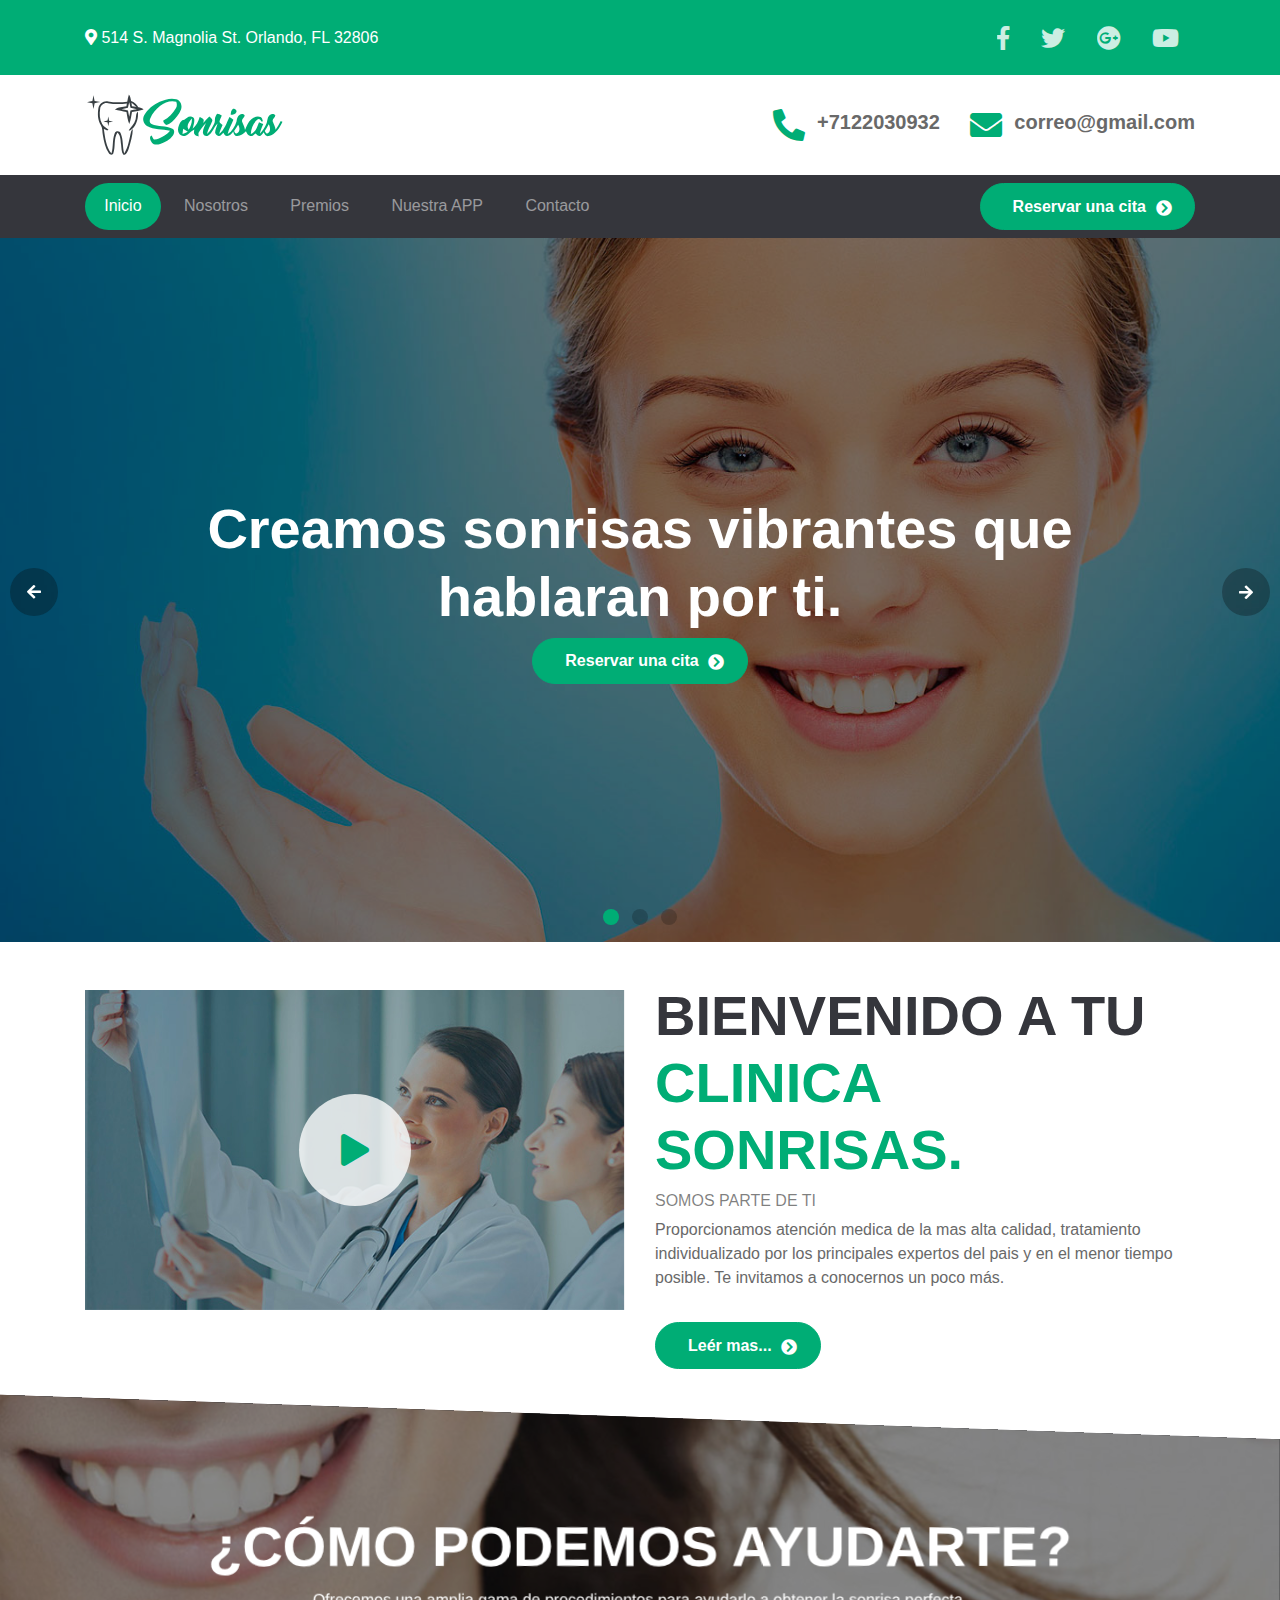
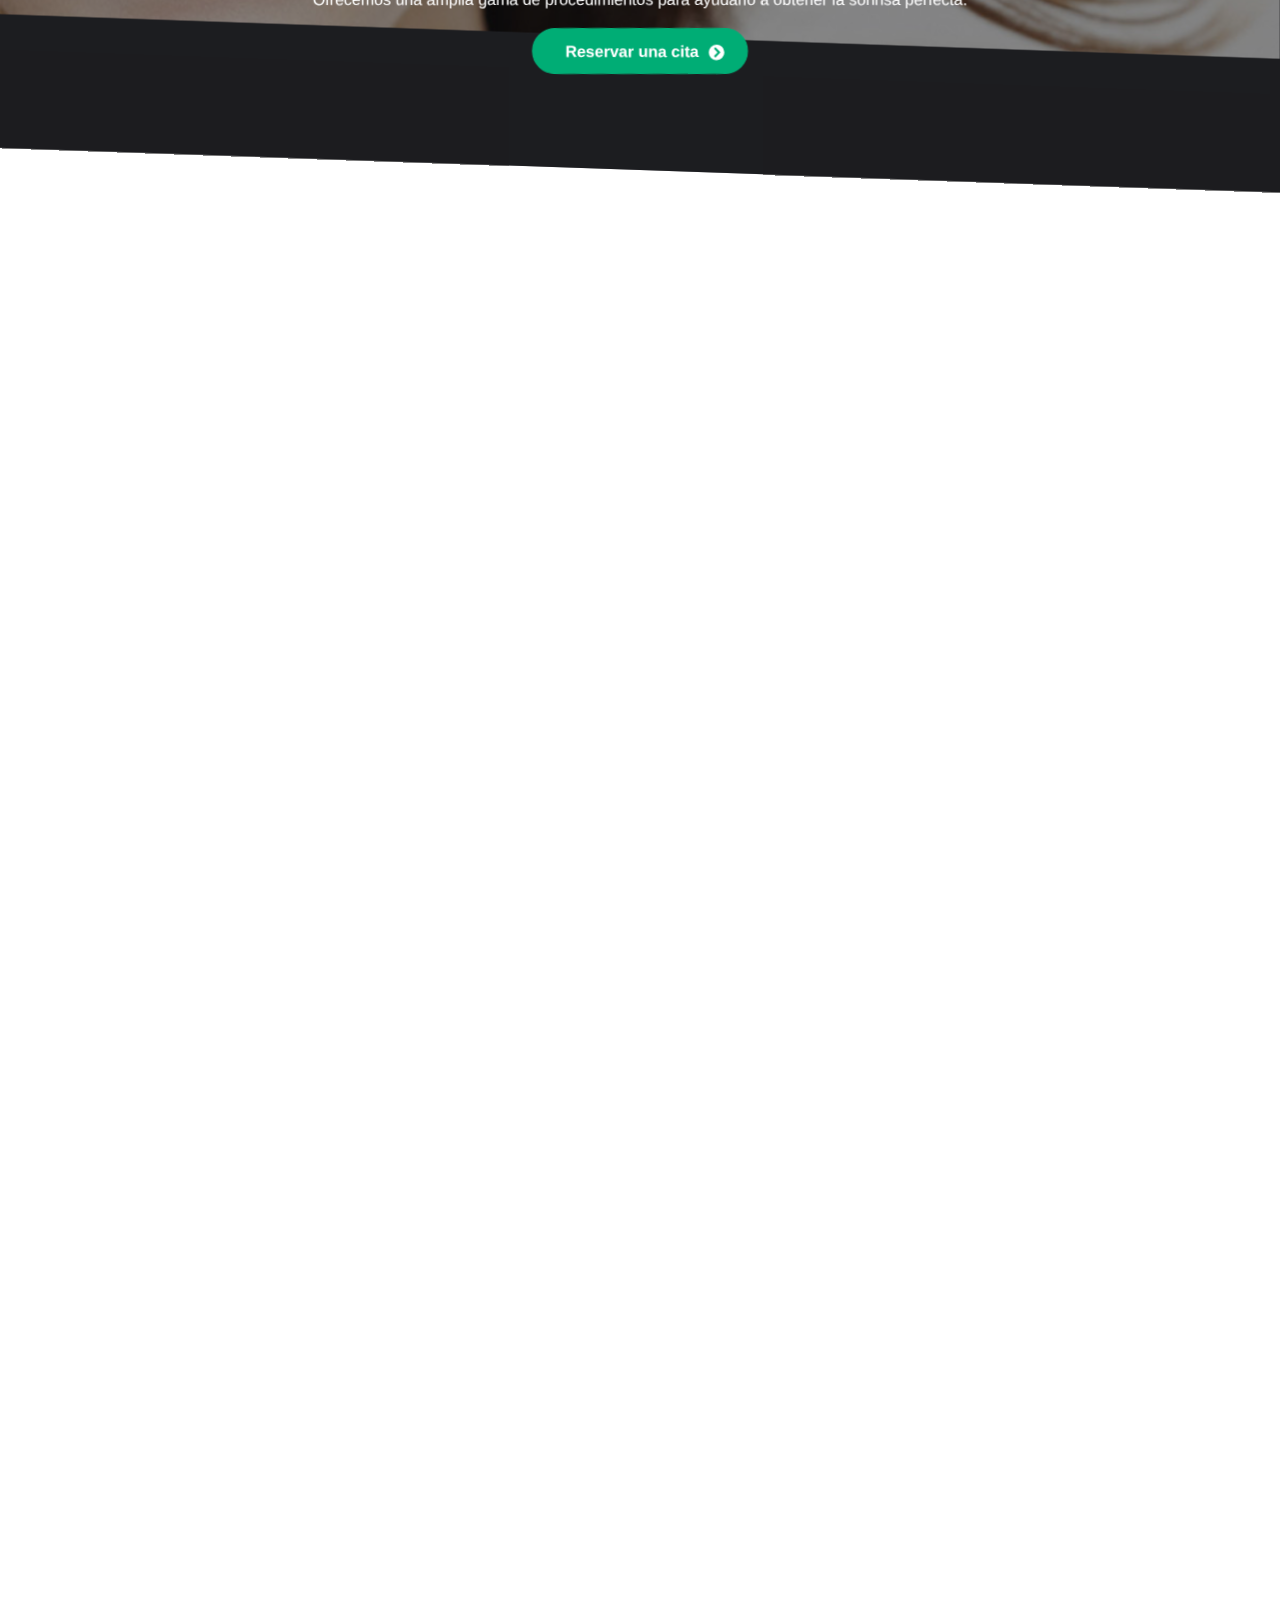
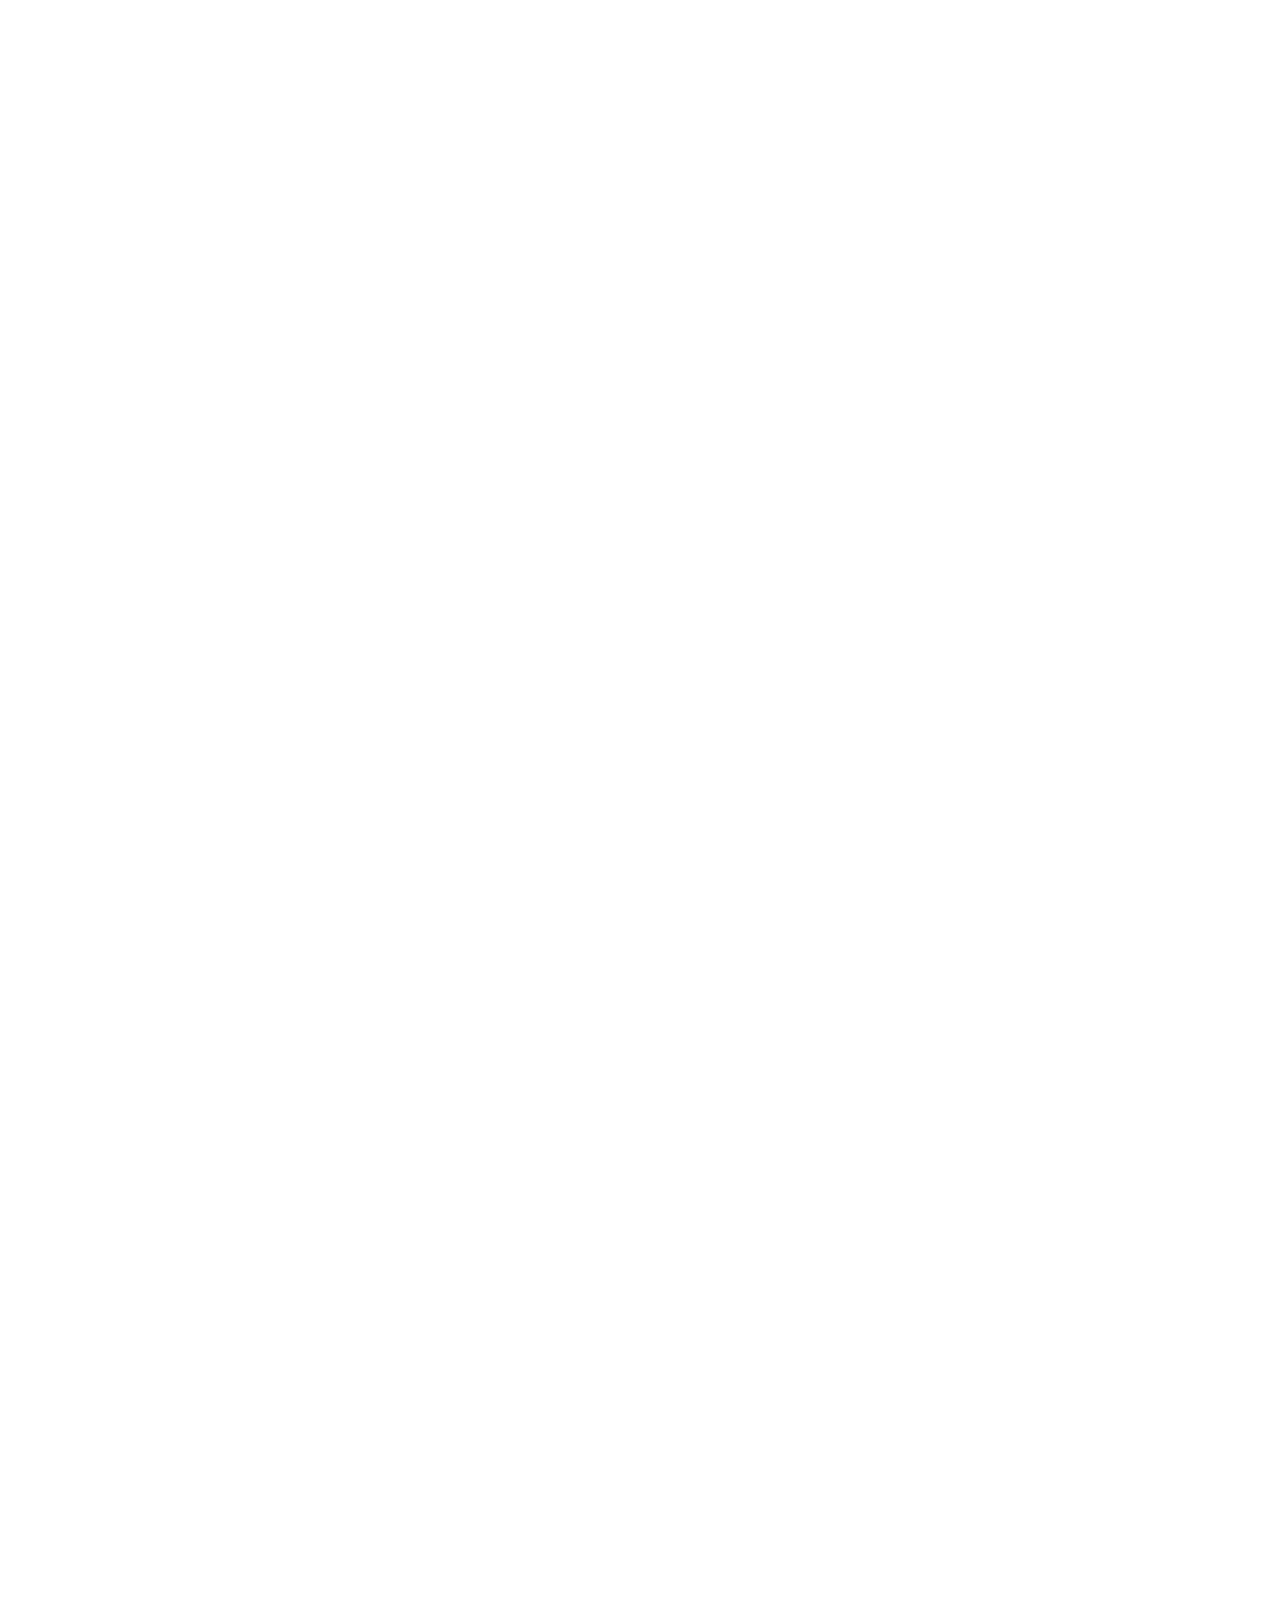
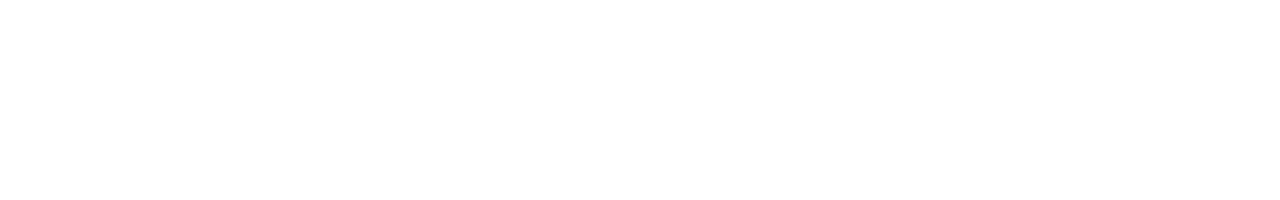
==== index.html @ a9a08786 "Creacion de la seccion Te ayudamos - Uso de jarallax" ====
<!doctype html>
<html lang="es">
  <head>
    <title>SONRISAS | Cuidamos tus dientes</title>
    <meta charset="utf-8">
    <meta name="viewport" content="width=device-width, initial-scale=1, shrink-to-fit=no">
    <link rel="shortcut icon" type="image/png" href="images/favicon.png">
    
    <!-- Cargar Bootstrap -->
    <link rel="stylesheet" href="css/bootstrap.min.css">
    <!-- Cargar font awesome -->
    <link rel="stylesheet" href="css/all.css">

    <!-- Carga del CSS de Swiper -->
    <link rel="stylesheet" href="css/swiper.min.css">
    <!-- Carga del CSS de Venobox -->
    <link rel="stylesheet" href="css/venobox.css">
    <!-- Carga del CSS de jarallax -->
    <link rel="stylesheet" href="css/jarallax.css">
    
    <!-- Carga de css personalizado -->
    <link rel="stylesheet" href="css/estilos.css">


  </head>
  <body>
    <!-- Seccion barra redes sociales -->
    <section id="barra-contacto" class="bg-primary text-white py-3 text-center">
      <div class="container">
        <div class="row justify-content-sm-between align-items-sm-center">
          <div class="col-12 col-sm-auto">
              <i class="fas fa-map-marker-alt"></i>
            <span>514 S. Magnolia St. Orlando, FL 32806</span>
          </div>
          <div class="col-12 col-sm-auto">
            <ul class="redes-sociales list-unstyled d-inline-flex mb-0">
              <li><a href="#"><i class="fab fa-facebook-f"></i></a></li>
              <li><a href="#"><i class="fab fa-twitter"></i></a></li>
              <li><a href="#"><i class="fab fa-google-plus"></i></a></li>
              <li><a href="#"><i class="fab fa-youtube"></i></a></li>
            </ul>
          </div>
        </div>
      </div>
    </section>
   
    <!-- Seccion detalles encabezado -->
    <section id="detalles-encabezado" class="d-none d-md-block py-3">
      <div class="container">
        <div class="row justify-content-md-between align-items-md-center">
          <div class="col-auto">
            <a href="#" class="logo">
              <img src="images/logo.svg" alt="Logo del sitio" width="200">
            </a>
          </div>
          <div class="col-auto ml-md-auto">
              <!-- Clase para girar el icono fa-flip-horizontal -->
              <!-- alinear de manera verticar con el contenido que tiene al rededor align-middle -->
              <i class="fas fa-phone fa-flip-horizontal fa-2x align-middle text-primary"></i>
              <span class="font-weight-bold h5 ml-2">+7122030932</span>
          </div>
          <div class="col-auto">
              <!-- alinear de manera verticar con el contenido que tiene al rededor align-middle -->
              <i class="fas fa-envelope fa-2x align-middle text-primary"></i>
              <span class="font-weight-bold h5 ml-2">correo@gmail.com</span>
          </div>
        </div>
      </div>
    </section>

    <!-- Seccion menu de navegacion -->
    <nav id="menu-navegacion" class="navbar navbar-dark bg-secondary navbar-expand-md">
      <div class="container">
        <button type="button" class="navbar-toggler" data-toggle="collapse" data-target="#menu-principal" aria-expanded="false" aria-label="Menú principal">
          <!-- <i class="fas fa-bars"></i> -->
          <span class="boton-menu"></span>
        </button>
        <a href="#" class="btn btn-primary order-md-1">Reservar una cita</a>
        <div class="collapse navbar-collapse" id="menu-principal">
          <ul class="navbar-nav mt-3 mt-md-0">
            <li class="nav-item mb-1 mb-md-0 mr-md-1"><a href="#" class="nav-link active">Inicio</a></li>
            <li class="nav-item mb-1 mb-md-0 mr-md-1"><a href="#" class="nav-link">Nosotros</a></li>
            <li class="nav-item mb-1 mb-md-0 mr-md-1"><a href="#" class="nav-link">Premios</a></li>
            <li class="nav-item mb-1 mb-md-0 mr-md-1"><a href="#" class="nav-link">Nuestra APP</a></li>
            <li class="nav-item mb-1 mb-md-0 mr-md-0"><a href="#" class="nav-link">Contacto</a></li>
          </ul>
        </div>
      </div>
    </nav>

    <!-- Seecion para la animacion del swiper -->
    <section id="animacion" class="swiper-container">
        <div class="swiper-wrapper">
          <div class="swiper-slide d-flex justify-content-center align-items-center" style="background-image:url('images/fondo-slide-1.jpg')">
            <div class="container">
              <div class="row justify-content-center">
                <div class="col-9 col-sm-11">
                  <h2 class="display-4 font-weight-bold">Creamos sonrisas vibrantes que hablaran por ti.</h2>
                  <a href="#" class="btn btn-primary">Reservar una cita</a>
                </div>
              </div>
            </div>
          </div>
          <div class="swiper-slide d-flex justify-content-center align-items-center" style="background-image:url('images/fondo-slide-2.jpg')">
            <div class="container">
              <div class="row justify-content-center">
                <div class="col-9 col-sm-11">
                  <h2 class="display-4 font-weight-bold">Reservar una cita ahora es muy facil</h2>
                  <a href="#" class="btn btn-primary">Reservar una cita</a>
                </div>
              </div>
            </div>
          </div>
          <div class="swiper-slide d-flex justify-content-center align-items-center" style="background-image:url('images/fondo-slide-3.jpg')">
            <div class="container">
              <div class="row justify-content-center">
                <div class="col-9 col-sm-11">
                  <h2 class="display-4 font-weight-bold">Disponible las 24hrs y los 7 dias de la semana.</h2>
                  <a href="#" class="btn btn-primary">Reservar una cita</a>
                </div>
              </div>
            </div>
          </div>

        </div>
        <!-- Botones de navegacion -->
      <div class="swiper-button-prev"></div>
      <div class="swiper-button-next"></div>

      <!-- Botones de paginación -->
      <div class="swiper-pagination"></div>
    </section>


    <!-- Seccion Bienvenidos -->
    <Section id="bienvenidos" class="py-5">
      <div class="container">
        <div class="row">
          <div class="col-12 col-lg-6 text-center">
            <div class="contenedor-video d-inline-block position-relative text-truncate">
              <img src="images/fondo-video.jpg" alt="Imagen del video promocional del sitio" class="img-fluid">
              <a href="http://www.youtu.be/2s2mctaf26s" title="Bienvenido a tu clinica sonrisas." class="venobox-video" data-vbtype="video"><i class="fas fa-play"></i></a>
            </div>
          </div> 
          <div class="col-12 col-lg-6 pt-4 pt-lg-0 text-center text-lg-left">
            <h2 class="display-4 font-weight-bold text-secondary mt-lg-n2">
              BIENVENIDO A TU <span class="text-primary">CLINICA SONRISAS.</span>
            </h2>
            <h6 class="text-black-50">SOMOS PARTE DE TI</h6>
            <p>Proporcionamos atención medica de la mas alta calidad, tratamiento individualizado por los principales expertos del pais y en el menor tiempo posible. Te invitamos a conocernos un poco más.</p>
            <a href="#" class="btn btn-primary mt-3">Leér mas...</a>
          </div>
        </div>
      </div>
    </Section>


    <!-- Seccion Te Ayudamos -->
    <section id="te-ayudamos" class="bg-secondary text-white text-center py-5 jarallax" data-jarallax data-speed="0.8">
      <picture class="jarallax-img">
        <source media="(min-width: 1200px)" srcset="images/fondo-te-ayudamos-xl.jpg">
        <source media="(min-width: 768px)" srcset="images/fondo-te-ayudamos-md.jpg">
        <img srcset="images/fondo-te-ayudamos.jpg" alt="Fondo como podemos ayudarte" class="w-100">
      </picture>
      <div class="container">
        <div class="row py-5">
          <div class="col-12">
            <h2 class="display-4 font-weight-bold" >¿CÓMO PODEMOS AYUDARTE?</h2>
            <p>Ofrecemos una amplia gama de procedimientos para ayudarlo a obtener la sonrisa perfecta.</p>
            <a href="" class="btn btn-primary">Reservar una cita</a>
          </div>
        </div>
      </div>
    </section>


    <!-- Carga de jquery -->
    <script src="js/jquery-3.3.1.min.js"></script>
    <!-- Carga de popper -->
    <script src="js/popper.min.js"></script>
    <!-- Carga de bootstrap js -->
    <script src="js/bootstrap.min.js"></script>
    <!-- Carga de Swiper -->
    <script src="js/swiper.min.js"></script>
    <!-- Carga de Venobox -->
    <script src="js/venobox.min.js"></script>
    <!-- Carga de Jarallax -->
    <script src="js/jarallax.min.js"></script>
    <!-- Archivo para configurar e iniciar las funciones de los scripts -->
    <script src="js/mis-scripts.js"></script>
  </body>
</html>
---- css/venobox.css ----
/* ------ venobox.css --------*/
.vbox-overlay *, .vbox-overlay *:before, .vbox-overlay *:after{
    -webkit-backface-visibility: hidden;
    -webkit-box-sizing:border-box;
    -moz-box-sizing:border-box;
    box-sizing:border-box;
}
.vbox-overlay * { 
    -webkit-backface-visibility: visible;
    backface-visibility: visible;
}
.vbox-overlay{
    display: -webkit-flex;
    display: flex;
    -webkit-flex-direction: column;
    flex-direction: column;
    -webkit-justify-content: center;
    justify-content: center;
    -webkit-align-items: center;
    align-items: center;
    position: fixed;
    left: 0;
    top: 0;
    bottom: 0;
    right: 0;
    z-index: 1040;
    -webkit-transform:translateZ(1000px);
    transform: translateZ(1000px);
    transform-style: preserve-3d;
}

/* ----- navigation ----- */
.vbox-title{
    width: 100%;
    height: 40px;
    float: left;
    text-align: center;
    line-height: 28px;
    font-size: 12px;
    padding: 6px 40px;
    overflow: hidden;
    position: fixed;
    display: none;
    left: 0;
    z-index: 1050;
}
.vbox-close{
    cursor: pointer;
    position: fixed;
    top: -1px;
    right: 0;
    width: 50px;
    height: 40px;
    padding: 6px;
    display: block;
    background-position:10px center;
    overflow: hidden;
    font-size: 24px;
    line-height: 1;
    text-align: center;
    z-index: 1050;
}
.vbox-num{
    cursor: pointer;
    position: fixed;
    left: 0;
    height: 40px;
    display: block;
    overflow: hidden;
    line-height: 28px;
    font-size: 12px;
    padding: 6px 10px;
    display: none;
    z-index: 1050;
}
/* ----- navigation ARROWS ----- */
.vbox-next, .vbox-prev{
    position: fixed;
    top: 50%;
    margin-top: -15px;
    overflow: hidden;
    cursor: pointer;
    display: block;
    width: 45px;
    height: 45px;
    z-index: 1050;
}
.vbox-next span, .vbox-prev span{
    position: relative;
    width: 20px;
    height: 20px;
    border: 2px solid transparent;
    border-top-color: #B6B6B6;
    border-right-color: #B6B6B6;
    text-indent: -100px;
    position: absolute;
    top: 8px;
    display: block;
}
.vbox-prev{
    left: 15px;
}
.vbox-next{
    right: 15px;
}
.vbox-prev span{
    left: 10px;
    -ms-transform: rotate(-135deg);
    -webkit-transform: rotate(-135deg);
    transform: rotate(-135deg);
}
.vbox-next span{
    -ms-transform: rotate(45deg);
    -webkit-transform: rotate(45deg);
    transform: rotate(45deg);
    right: 10px;
}
/* ------- inline window ------ */
.vbox-inline{
    width: 420px;
    height: 315px;
    height: 70vh;
    padding: 10px;
    background: #fff;
    margin: 0 auto;
    overflow: auto;
    text-align: left;
}
/* ------- Video & iFrames window ------ */
.venoframe{
    max-width: 100%;
    width: 100%;
    border: none;
    width: 100%;
    height: 260px;
    height: 70vh;
}
.venoframe.vbvid{
    height: 260px;
}
@media (min-width: 768px) {
    .venoframe, .vbox-inline{
        width: 90%;
        height: 360px;
        height: 70vh;
    }
    .venoframe.vbvid{
        width: 640px;
        height: 360px;
    }
}
@media (min-width: 992px) {
    .venoframe, .vbox-inline{
        max-width: 1200px;
        width: 80%;
        height: 540px;
        height: 70vh;
    }
    .venoframe.vbvid{
        width: 960px;
        height: 540px;
    }
}
/* 
Please do NOT edit this part! 
or at least read this note: http://i.imgur.com/7C0ws9e.gif
*/
.vbox-open{
    overflow: hidden;
}
.vbox-container{
    position: absolute;
    left: 0;
    right: 0;
    top: 0;
    bottom: 0;
    overflow-x: hidden;
    overflow-y: scroll;
    overflow-scrolling: touch;
    -webkit-overflow-scrolling: touch;
    z-index: 20;
    max-height: 100%;

}

.vbox-content{
    text-align: center;
    float: left;
    width: 100%;
    position: relative;
    overflow: hidden;
    padding: 20px 10px;
}
.vbox-container img{
    max-width: 100%;
    height: auto;
}
.figlio{
    box-shadow: 0 0 12px rgba(0,0,0,0.19), 0 6px 6px rgba(0,0,0,0.23);
    max-width: 100%;
    text-align: initial;
}
img.figlio{
    -webkit-user-select: none;
-khtml-user-select: none;
-moz-user-select: none;
-o-user-select: none;
user-select: none;
}
.vbox-content.swipe-left{
    margin-left: -200px !important;
}
.vbox-content.swipe-right{
    margin-left: 200px !important;
}
.animated{
    webkit-transition: margin 300ms ease-out;
    transition: margin 300ms ease-out;
}
.animate-in{
    opacity: 1;
}
.animate-out{
    opacity: 0;
}
/* ---------- preloader ----------
 * SPINKIT 
 * http://tobiasahlin.com/spinkit/
-------------------------------- */
.sk-double-bounce,.sk-rotating-plane{width:40px;height:40px;margin:40px auto}.sk-rotating-plane{background-color:#333;-webkit-animation:sk-rotatePlane 1.2s infinite ease-in-out;animation:sk-rotatePlane 1.2s infinite ease-in-out}@-webkit-keyframes sk-rotatePlane{0%{-webkit-transform:perspective(120px) rotateX(0) rotateY(0);transform:perspective(120px) rotateX(0) rotateY(0)}50%{-webkit-transform:perspective(120px) rotateX(-180.1deg) rotateY(0);transform:perspective(120px) rotateX(-180.1deg) rotateY(0)}100%{-webkit-transform:perspective(120px) rotateX(-180deg) rotateY(-179.9deg);transform:perspective(120px) rotateX(-180deg) rotateY(-179.9deg)}}@keyframes sk-rotatePlane{0%{-webkit-transform:perspective(120px) rotateX(0) rotateY(0);transform:perspective(120px) rotateX(0) rotateY(0)}50%{-webkit-transform:perspective(120px) rotateX(-180.1deg) rotateY(0);transform:perspective(120px) rotateX(-180.1deg) rotateY(0)}100%{-webkit-transform:perspective(120px) rotateX(-180deg) rotateY(-179.9deg);transform:perspective(120px) rotateX(-180deg) rotateY(-179.9deg)}}.sk-double-bounce{position:relative}.sk-double-bounce .sk-child{width:100%;height:100%;border-radius:50%;background-color:#333;opacity:.6;position:absolute;top:0;left:0;-webkit-animation:sk-doubleBounce 2s infinite ease-in-out;animation:sk-doubleBounce 2s infinite ease-in-out}.sk-chasing-dots .sk-child,.sk-spinner-pulse,.sk-three-bounce .sk-child{background-color:#333;border-radius:100%}.sk-double-bounce .sk-double-bounce2{-webkit-animation-delay:-1s;animation-delay:-1s}@-webkit-keyframes sk-doubleBounce{0%,100%{-webkit-transform:scale(0);transform:scale(0)}50%{-webkit-transform:scale(1);transform:scale(1)}}@keyframes sk-doubleBounce{0%,100%{-webkit-transform:scale(0);transform:scale(0)}50%{-webkit-transform:scale(1);transform:scale(1)}}.sk-wave{margin:40px auto;width:50px;height:40px;text-align:center;font-size:10px}.sk-wave .sk-rect{background-color:#333;height:100%;width:6px;display:inline-block;-webkit-animation:sk-waveStretchDelay 1.2s infinite ease-in-out;animation:sk-waveStretchDelay 1.2s infinite ease-in-out}.sk-wave .sk-rect1{-webkit-animation-delay:-1.2s;animation-delay:-1.2s}.sk-wave .sk-rect2{-webkit-animation-delay:-1.1s;animation-delay:-1.1s}.sk-wave .sk-rect3{-webkit-animation-delay:-1s;animation-delay:-1s}.sk-wave .sk-rect4{-webkit-animation-delay:-.9s;animation-delay:-.9s}.sk-wave .sk-rect5{-webkit-animation-delay:-.8s;animation-delay:-.8s}@-webkit-keyframes sk-waveStretchDelay{0%,100%,40%{-webkit-transform:scaleY(.4);transform:scaleY(.4)}20%{-webkit-transform:scaleY(1);transform:scaleY(1)}}@keyframes sk-waveStretchDelay{0%,100%,40%{-webkit-transform:scaleY(.4);transform:scaleY(.4)}20%{-webkit-transform:scaleY(1);transform:scaleY(1)}}.sk-wandering-cubes{margin:40px auto;width:40px;height:40px;position:relative}.sk-wandering-cubes .sk-cube{background-color:#333;width:10px;height:10px;position:absolute;top:0;left:0;-webkit-animation:sk-wanderingCube 1.8s ease-in-out -1.8s infinite both;animation:sk-wanderingCube 1.8s ease-in-out -1.8s infinite both}.sk-chasing-dots,.sk-spinner-pulse{width:40px;height:40px;margin:40px auto}.sk-wandering-cubes .sk-cube2{-webkit-animation-delay:-.9s;animation-delay:-.9s}@-webkit-keyframes sk-wanderingCube{0%{-webkit-transform:rotate(0);transform:rotate(0)}25%{-webkit-transform:translateX(30px) rotate(-90deg) scale(.5);transform:translateX(30px) rotate(-90deg) scale(.5)}50%{-webkit-transform:translateX(30px) translateY(30px) rotate(-179deg);transform:translateX(30px) translateY(30px) rotate(-179deg)}50.1%{-webkit-transform:translateX(30px) translateY(30px) rotate(-180deg);transform:translateX(30px) translateY(30px) rotate(-180deg)}75%{-webkit-transform:translateX(0) translateY(30px) rotate(-270deg) scale(.5);transform:translateX(0) translateY(30px) rotate(-270deg) scale(.5)}100%{-webkit-transform:rotate(-360deg);transform:rotate(-360deg)}}@keyframes sk-wanderingCube{0%{-webkit-transform:rotate(0);transform:rotate(0)}25%{-webkit-transform:translateX(30px) rotate(-90deg) scale(.5);transform:translateX(30px) rotate(-90deg) scale(.5)}50%{-webkit-transform:translateX(30px) translateY(30px) rotate(-179deg);transform:translateX(30px) translateY(30px) rotate(-179deg)}50.1%{-webkit-transform:translateX(30px) translateY(30px) rotate(-180deg);transform:translateX(30px) translateY(30px) rotate(-180deg)}75%{-webkit-transform:translateX(0) translateY(30px) rotate(-270deg) scale(.5);transform:translateX(0) translateY(30px) rotate(-270deg) scale(.5)}100%{-webkit-transform:rotate(-360deg);transform:rotate(-360deg)}}.sk-spinner-pulse{-webkit-animation:sk-pulseScaleOut 1s infinite ease-in-out;animation:sk-pulseScaleOut 1s infinite ease-in-out}@-webkit-keyframes sk-pulseScaleOut{0%{-webkit-transform:scale(0);transform:scale(0)}100%{-webkit-transform:scale(1);transform:scale(1);opacity:0}}@keyframes sk-pulseScaleOut{0%{-webkit-transform:scale(0);transform:scale(0)}100%{-webkit-transform:scale(1);transform:scale(1);opacity:0}}.sk-chasing-dots{position:relative;text-align:center;-webkit-animation:sk-chasingDotsRotate 2s infinite linear;animation:sk-chasingDotsRotate 2s infinite linear}.sk-chasing-dots .sk-child{width:60%;height:60%;display:inline-block;position:absolute;top:0;-webkit-animation:sk-chasingDotsBounce 2s infinite ease-in-out;animation:sk-chasingDotsBounce 2s infinite ease-in-out}.sk-chasing-dots .sk-dot2{top:auto;bottom:0;-webkit-animation-delay:-1s;animation-delay:-1s}@-webkit-keyframes sk-chasingDotsRotate{100%{-webkit-transform:rotate(360deg);transform:rotate(360deg)}}@keyframes sk-chasingDotsRotate{100%{-webkit-transform:rotate(360deg);transform:rotate(360deg)}}@-webkit-keyframes sk-chasingDotsBounce{0%,100%{-webkit-transform:scale(0);transform:scale(0)}50%{-webkit-transform:scale(1);transform:scale(1)}}@keyframes sk-chasingDotsBounce{0%,100%{-webkit-transform:scale(0);transform:scale(0)}50%{-webkit-transform:scale(1);transform:scale(1)}}.sk-three-bounce{margin:40px auto;width:80px;text-align:center}.sk-three-bounce .sk-child{width:20px;height:20px;display:inline-block;-webkit-animation:sk-three-bounce 1.4s ease-in-out 0s infinite both;animation:sk-three-bounce 1.4s ease-in-out 0s infinite both}.sk-circle .sk-child:before,.sk-fading-circle .sk-circle:before{display:block;border-radius:100%;content:'';background-color:#333}.sk-three-bounce .sk-bounce1{-webkit-animation-delay:-.32s;animation-delay:-.32s}.sk-three-bounce .sk-bounce2{-webkit-animation-delay:-.16s;animation-delay:-.16s}@-webkit-keyframes sk-three-bounce{0%,100%,80%{-webkit-transform:scale(0);transform:scale(0)}40%{-webkit-transform:scale(1);transform:scale(1)}}@keyframes sk-three-bounce{0%,100%,80%{-webkit-transform:scale(0);transform:scale(0)}40%{-webkit-transform:scale(1);transform:scale(1)}}.sk-circle{margin:40px auto;width:40px;height:40px;position:relative}.sk-circle .sk-child{width:100%;height:100%;position:absolute;left:0;top:0}.sk-circle .sk-child:before{margin:0 auto;width:15%;height:15%;-webkit-animation:sk-circleBounceDelay 1.2s infinite ease-in-out both;animation:sk-circleBounceDelay 1.2s infinite ease-in-out both}.sk-circle .sk-circle2{-webkit-transform:rotate(30deg);-ms-transform:rotate(30deg);transform:rotate(30deg)}.sk-circle .sk-circle3{-webkit-transform:rotate(60deg);-ms-transform:rotate(60deg);transform:rotate(60deg)}.sk-circle .sk-circle4{-webkit-transform:rotate(90deg);-ms-transform:rotate(90deg);transform:rotate(90deg)}.sk-circle .sk-circle5{-webkit-transform:rotate(120deg);-ms-transform:rotate(120deg);transform:rotate(120deg)}.sk-circle .sk-circle6{-webkit-transform:rotate(150deg);-ms-transform:rotate(150deg);transform:rotate(150deg)}.sk-circle .sk-circle7{-webkit-transform:rotate(180deg);-ms-transform:rotate(180deg);transform:rotate(180deg)}.sk-circle .sk-circle8{-webkit-transform:rotate(210deg);-ms-transform:rotate(210deg);transform:rotate(210deg)}.sk-circle .sk-circle9{-webkit-transform:rotate(240deg);-ms-transform:rotate(240deg);transform:rotate(240deg)}.sk-circle .sk-circle10{-webkit-transform:rotate(270deg);-ms-transform:rotate(270deg);transform:rotate(270deg)}.sk-circle .sk-circle11{-webkit-transform:rotate(300deg);-ms-transform:rotate(300deg);transform:rotate(300deg)}.sk-circle .sk-circle12{-webkit-transform:rotate(330deg);-ms-transform:rotate(330deg);transform:rotate(330deg)}.sk-circle .sk-circle2:before{-webkit-animation-delay:-1.1s;animation-delay:-1.1s}.sk-circle .sk-circle3:before{-webkit-animation-delay:-1s;animation-delay:-1s}.sk-circle .sk-circle4:before{-webkit-animation-delay:-.9s;animation-delay:-.9s}.sk-circle .sk-circle5:before{-webkit-animation-delay:-.8s;animation-delay:-.8s}.sk-circle .sk-circle6:before{-webkit-animation-delay:-.7s;animation-delay:-.7s}.sk-circle .sk-circle7:before{-webkit-animation-delay:-.6s;animation-delay:-.6s}.sk-circle .sk-circle8:before{-webkit-animation-delay:-.5s;animation-delay:-.5s}.sk-circle .sk-circle9:before{-webkit-animation-delay:-.4s;animation-delay:-.4s}.sk-circle .sk-circle10:before{-webkit-animation-delay:-.3s;animation-delay:-.3s}.sk-circle .sk-circle11:before{-webkit-animation-delay:-.2s;animation-delay:-.2s}.sk-circle .sk-circle12:before{-webkit-animation-delay:-.1s;animation-delay:-.1s}@-webkit-keyframes sk-circleBounceDelay{0%,100%,80%{-webkit-transform:scale(0);transform:scale(0)}40%{-webkit-transform:scale(1);transform:scale(1)}}@keyframes sk-circleBounceDelay{0%,100%,80%{-webkit-transform:scale(0);transform:scale(0)}40%{-webkit-transform:scale(1);transform:scale(1)}}.sk-cube-grid{width:40px;height:40px;margin:40px auto}.sk-cube-grid .sk-cube{width:33.33%;height:33.33%;background-color:#333;float:left;-webkit-animation:sk-cubeGridScaleDelay 1.3s infinite ease-in-out;animation:sk-cubeGridScaleDelay 1.3s infinite ease-in-out}.sk-cube-grid .sk-cube1{-webkit-animation-delay:.2s;animation-delay:.2s}.sk-cube-grid .sk-cube2{-webkit-animation-delay:.3s;animation-delay:.3s}.sk-cube-grid .sk-cube3{-webkit-animation-delay:.4s;animation-delay:.4s}.sk-cube-grid .sk-cube4{-webkit-animation-delay:.1s;animation-delay:.1s}.sk-cube-grid .sk-cube5{-webkit-animation-delay:.2s;animation-delay:.2s}.sk-cube-grid .sk-cube6{-webkit-animation-delay:.3s;animation-delay:.3s}.sk-cube-grid .sk-cube7{-webkit-animation-delay:0ms;animation-delay:0ms}.sk-cube-grid .sk-cube8{-webkit-animation-delay:.1s;animation-delay:.1s}.sk-cube-grid .sk-cube9{-webkit-animation-delay:.2s;animation-delay:.2s}@-webkit-keyframes sk-cubeGridScaleDelay{0%,100%,70%{-webkit-transform:scale3D(1,1,1);transform:scale3D(1,1,1)}35%{-webkit-transform:scale3D(0,0,1);transform:scale3D(0,0,1)}}@keyframes sk-cubeGridScaleDelay{0%,100%,70%{-webkit-transform:scale3D(1,1,1);transform:scale3D(1,1,1)}35%{-webkit-transform:scale3D(0,0,1);transform:scale3D(0,0,1)}}.sk-fading-circle{margin:40px auto;width:40px;height:40px;position:relative}.sk-fading-circle .sk-circle{width:100%;height:100%;position:absolute;left:0;top:0}.sk-fading-circle .sk-circle:before{margin:0 auto;width:15%;height:15%;-webkit-animation:sk-circleFadeDelay 1.2s infinite ease-in-out both;animation:sk-circleFadeDelay 1.2s infinite ease-in-out both}.sk-fading-circle .sk-circle2{-webkit-transform:rotate(30deg);-ms-transform:rotate(30deg);transform:rotate(30deg)}.sk-fading-circle .sk-circle3{-webkit-transform:rotate(60deg);-ms-transform:rotate(60deg);transform:rotate(60deg)}.sk-fading-circle .sk-circle4{-webkit-transform:rotate(90deg);-ms-transform:rotate(90deg);transform:rotate(90deg)}.sk-fading-circle .sk-circle5{-webkit-transform:rotate(120deg);-ms-transform:rotate(120deg);transform:rotate(120deg)}.sk-fading-circle .sk-circle6{-webkit-transform:rotate(150deg);-ms-transform:rotate(150deg);transform:rotate(150deg)}.sk-fading-circle .sk-circle7{-webkit-transform:rotate(180deg);-ms-transform:rotate(180deg);transform:rotate(180deg)}.sk-fading-circle .sk-circle8{-webkit-transform:rotate(210deg);-ms-transform:rotate(210deg);transform:rotate(210deg)}.sk-fading-circle .sk-circle9{-webkit-transform:rotate(240deg);-ms-transform:rotate(240deg);transform:rotate(240deg)}.sk-fading-circle .sk-circle10{-webkit-transform:rotate(270deg);-ms-transform:rotate(270deg);transform:rotate(270deg)}.sk-fading-circle .sk-circle11{-webkit-transform:rotate(300deg);-ms-transform:rotate(300deg);transform:rotate(300deg)}.sk-fading-circle .sk-circle12{-webkit-transform:rotate(330deg);-ms-transform:rotate(330deg);transform:rotate(330deg)}.sk-fading-circle .sk-circle2:before{-webkit-animation-delay:-1.1s;animation-delay:-1.1s}.sk-fading-circle .sk-circle3:before{-webkit-animation-delay:-1s;animation-delay:-1s}.sk-fading-circle .sk-circle4:before{-webkit-animation-delay:-.9s;animation-delay:-.9s}.sk-fading-circle .sk-circle5:before{-webkit-animation-delay:-.8s;animation-delay:-.8s}.sk-fading-circle .sk-circle6:before{-webkit-animation-delay:-.7s;animation-delay:-.7s}.sk-fading-circle .sk-circle7:before{-webkit-animation-delay:-.6s;animation-delay:-.6s}.sk-fading-circle .sk-circle8:before{-webkit-animation-delay:-.5s;animation-delay:-.5s}.sk-fading-circle .sk-circle9:before{-webkit-animation-delay:-.4s;animation-delay:-.4s}.sk-fading-circle .sk-circle10:before{-webkit-animation-delay:-.3s;animation-delay:-.3s}.sk-fading-circle .sk-circle11:before{-webkit-animation-delay:-.2s;animation-delay:-.2s}.sk-fading-circle .sk-circle12:before{-webkit-animation-delay:-.1s;animation-delay:-.1s}@-webkit-keyframes sk-circleFadeDelay{0%,100%,39%{opacity:0}40%{opacity:1}}@keyframes sk-circleFadeDelay{0%,100%,39%{opacity:0}40%{opacity:1}}.sk-folding-cube{margin:40px auto;width:40px;height:40px;position:relative;-webkit-transform:rotateZ(45deg);transform:rotateZ(45deg)}.sk-folding-cube .sk-cube{float:left;width:50%;height:50%;position:relative;-webkit-transform:scale(1.1);-ms-transform:scale(1.1);transform:scale(1.1)}.sk-folding-cube .sk-cube:before{content:'';position:absolute;top:0;left:0;width:100%;height:100%;background-color:#333;-webkit-animation:sk-foldCubeAngle 2.4s infinite linear both;animation:sk-foldCubeAngle 2.4s infinite linear both;-webkit-transform-origin:100% 100%;-ms-transform-origin:100% 100%;transform-origin:100% 100%}.sk-folding-cube .sk-cube2{-webkit-transform:scale(1.1) rotateZ(90deg);transform:scale(1.1) rotateZ(90deg)}.sk-folding-cube .sk-cube3{-webkit-transform:scale(1.1) rotateZ(180deg);transform:scale(1.1) rotateZ(180deg)}.sk-folding-cube .sk-cube4{-webkit-transform:scale(1.1) rotateZ(270deg);transform:scale(1.1) rotateZ(270deg)}.sk-folding-cube .sk-cube2:before{-webkit-animation-delay:.3s;animation-delay:.3s}.sk-folding-cube .sk-cube3:before{-webkit-animation-delay:.6s;animation-delay:.6s}.sk-folding-cube .sk-cube4:before{-webkit-animation-delay:.9s;animation-delay:.9s}@-webkit-keyframes sk-foldCubeAngle{0%,10%{-webkit-transform:perspective(140px) rotateX(-180deg);transform:perspective(140px) rotateX(-180deg);opacity:0}25%,75%{-webkit-transform:perspective(140px) rotateX(0);transform:perspective(140px) rotateX(0);opacity:1}100%,90%{-webkit-transform:perspective(140px) rotateY(180deg);transform:perspective(140px) rotateY(180deg);opacity:0}}@keyframes sk-foldCubeAngle{0%,10%{-webkit-transform:perspective(140px) rotateX(-180deg);transform:perspective(140px) rotateX(-180deg);opacity:0}25%,75%{-webkit-transform:perspective(140px) rotateX(0);transform:perspective(140px) rotateX(0);opacity:1}100%,90%{-webkit-transform:perspective(140px) rotateY(180deg);transform:perspective(140px) rotateY(180deg);opacity:0}}
---- css/jarallax.css ----
.jarallax {
    position: relative;
    z-index: 0;
}
.jarallax > .jarallax-img {
    position: absolute;
    object-fit: cover;
    /* support for plugin https://github.com/bfred-it/object-fit-images */
    font-family: 'object-fit: cover;';
    top: 0;
    left: 0;
    width: 100%;
    height: 100%;
    z-index: -1;
}
---- css/estilos.css ----
/*---------------------------------------
1.-Tipografia del sitio
----------------------------------------*/
html {
  font-size: 13px; }

body {
  font-family: 'Arial';
  color: #696969;
  height: 5000px; }

/*---------------------------------------
2. Estilos generales de botones
----------------------------------------*/
.btn {
  border-radius: 2rem;
  padding: .6rem 2rem;
  font-weight: bold; }

/*---------------------------------------
3. Estilos color principal
----------------------------------------*/
.bg-primary {
  background-color: #00ad75 !important; }

.text-primary {
  color: #00ad75 !important; }

.btn-primary {
  color: #fff;
  background-color: #00ad75;
  border-color: #00ad75;
  position: relative;
  overflow: hidden;
  z-index: 1;
  -webkit-transition: all .5s ease;
  transition: all .5s ease; }

.btn-primary:hover {
  color: #35363c;
  background-color: #fff;
  border-color: #00ad75 !important; }

.btn-primary:active {
  color: #35363c !important;
  background-color: #00c786 !important;
  border-color: #00d691 !important; }

.btn-primary:focus {
  color: #35363c !important;
  -webkit-box-shadow: 0 0 0 0.2rem rgba(0, 173, 117, 0.5) !important;
          box-shadow: 0 0 0 0.2rem rgba(0, 173, 117, 0.5) !important; }

.btn-primary:after {
  font-family: 'Font Awesome 5 Free';
  font-weight: 900;
  content: "\f138";
  position: relative;
  left: .6rem;
  top: .1rem;
  -webkit-transition: left .3s ease;
  transition: left .3s ease; }

.btn-primary:hover::after,
.btn-primary:focus::after,
.btn-primary:active::after {
  left: .25rem; }

.btn-primary::before {
  content: "";
  z-index: -1;
  width: 0;
  height: 100%;
  background: #fff;
  position: absolute;
  left: 50%;
  top: 0%;
  -webkit-transform: skew(45deg, 0);
          transform: skew(45deg, 0);
  -webkit-transition: all .4s ease;
  transition: all .4s ease; }

.btn-primary:hover::before,
.btn-primary:focus::before,
.btn-primary:active::before {
  width: 130%;
  left: -15%; }

/*---------------------------------------
3. Estilos color secundario
----------------------------------------*/
.bg-secondary {
  background-color: #35363c !important; }

.text-secondary {
  color: #35363c !important; }

/*---------------------------------------
4. Estilos para .resdes-sociales
----------------------------------------*/
.redes-sociales li a i {
  color: white;
  font-size: 1.5rem;
  padding: .6rem 1rem;
  opacity: .8;
  -webkit-transition: all .3s ease-in-out;
  transition: all .3s ease-in-out; }

.redes-sociales li a i:hover {
  opacity: 1;
  -webkit-transform: scale(1.3) rotate(360deg);
          transform: scale(1.3) rotate(360deg); }

/*---------------------------------------
6. Estilos para *menu-principal
----------------------------------------*/
#menu-navegacion .navbar-toggler {
  padding: 0;
  font-size: 1rem;
  line-height: 1;
  background-color: transparent;
  border: none;
  border-radius: 0;
  outline: 0; }

#menu-navegacion .boton-menu::before {
  font-family: 'Font Awesome 5 Free';
  content: "\f0c9";
  font-weight: 900;
  font-size: 2rem;
  color: white; }

#menu-navegacion .icono-cerrar::before {
  content: "\f00d";
  position: relative;
  left: .2rem; }

.navbar-dark .navbar-nav .nav-link {
  padding: 1rem 1.5rem;
  display: -webkit-box;
  display: -ms-flexbox;
  display: flex;
  -webkit-box-pack: justify;
      -ms-flex-pack: justify;
          justify-content: space-between;
  border-radius: .5rem;
  -webkit-transition: all .3s ease;
  transition: all .3s ease; }

.navbar-dark .navbar-nav .nav-link::after {
  font-family: 'Font Awesome 5 Free';
  content: "\f105";
  font-weight: 900;
  -webkit-transition: all .3s ease;
  transition: all .3s ease; }

.navbar-dark .navbar-nav .nav-link:hover {
  background-color: #4d4e57; }

.navbar-dark .navbar-nav .nav-link:hover:after {
  -webkit-transform: rotateY(180deg);
          transform: rotateY(180deg); }

.navbar-dark .navbar-nav .nav-link.active {
  background-color: #00ad75; }

/* ----------------------------------------------
Estilos para animacion swiper
-----------------------------------------------*/
.swiper-slide {
  height: 34rem;
  text-align: center;
  color: #fff;
  background-size: cover;
  background-position: center center; }

.swiper-slide::before {
  content: "";
  position: absolute;
  background: #040404;
  top: 0;
  bottom: 0;
  right: 0;
  left: 0;
  opacity: .4; }

.swiper-button-prev,
.swiper-button-next {
  background-image: none;
  background-color: rgba(8, 8, 8, 0.29);
  width: 3rem;
  height: 3rem;
  display: -webkit-box;
  display: -ms-flexbox;
  display: flex;
  -webkit-box-pack: center;
      -ms-flex-pack: center;
          justify-content: center;
  -webkit-box-align: center;
      -ms-flex-align: center;
          align-items: center;
  color: #fff;
  border-radius: 50%;
  -webkit-transition: all .5s ease;
  transition: all .5s ease; }

.swiper-button-prev::before,
.swiper-button-next:before {
  font-family: 'Font Awesome 5 Free';
  content: "\f060";
  font-weight: 900; }

.swiper-button-next:before {
  -webkit-transform: rotate(180deg);
          transform: rotate(180deg); }

.swiper-button-prev:hover,
.swiper-button-next:hover {
  background-color: rgba(8, 8, 8, 0.46);
  color: #00ad75; }

.swiper-button-prev:focus,
.swiper-button-next:focus {
  border: none;
  outline: 0; }

.swiper-pagination-bullet {
  width: 1rem;
  height: 1rem;
  margin: 0 .4rem !important; }

.swiper-pagination-bullet-active {
  background-color: #00ad75; }

/* ----------------------------------------------
Estilos para bienvenidos
-----------------------------------------------*/
.contenedor-video a {
  background-color: rgba(255, 255, 255, 0.79);
  width: 7rem;
  height: 7rem;
  display: -webkit-box;
  display: -ms-flexbox;
  display: flex;
  border-radius: 50%;
  color: #00ad75;
  font-size: 2rem;
  -webkit-box-pack: center;
      -ms-flex-pack: center;
          justify-content: center;
  -webkit-box-align: center;
      -ms-flex-align: center;
          align-items: center;
  text-decoration: none;
  position: absolute;
  left: 50%;
  top: 50%;
  -webkit-transform: translate(-50%, -50%);
          transform: translate(-50%, -50%);
  background-clip: padding-box;
  -webkit-transition: all .5s ease;
  transition: all .5s ease;
  border: 0 solid transparent; }

.contenedor-video a:hover {
  background-color: #00ad75;
  color: #fff;
  border: 10px solid rgba(251, 246, 246, 0.39); }

.contenedor-video img {
  -webkit-transition: all .5s ease;
  transition: all .5s ease; }

.contenedor-video:hover img {
  -webkit-transform: scale(1.2);
          transform: scale(1.2); }

/* ----------------------------------------------
Estilos seccion de ayudarte
-----------------------------------------------*/
#te-ayudamos {
  position: relative;
  -webkit-transform: skew(0, 6deg);
          transform: skew(0, 6deg); }

#te-ayudamos::before {
  content: "";
  position: absolute;
  background: rgba(0, 0, 0, 0.47);
  left: 0;
  right: 0;
  top: 0;
  bottom: 0; }

#te-ayudamos .container {
  -webkit-transform: skew(0, -6deg);
          transform: skew(0, -6deg); }

/* ----------------------------------------------
MEDIAS QUERIES
-----------------------------------------------*/
@media (min-width: 768px) {
  .navbar-dark .navbar-nav .nav-link::after {
    content: ""; }

  .navbar-dark .navbar-nav .nav-link {
    padding: .7rem 1.2rem;
    border-radius: 1.5rem; }

  #te-ayudamos {
    -webkit-transform: skew(0, 2deg);
            transform: skew(0, 2deg); }

  #te-ayudamos .container {
    -webkit-transform: skew(0, -2deg);
            transform: skew(0, -2deg); } }
@media (min-width: 990px) {
  html {
    font-size: 16px; }

  .swiper-slide {
    height: 37.5rem; } }
@media (min-width: 1200px) {
  html {
    font-size: 16px; }

  .swiper-slide {
    height: 44rem; } }

/*# sourceMappingURL=estilos.css.map */
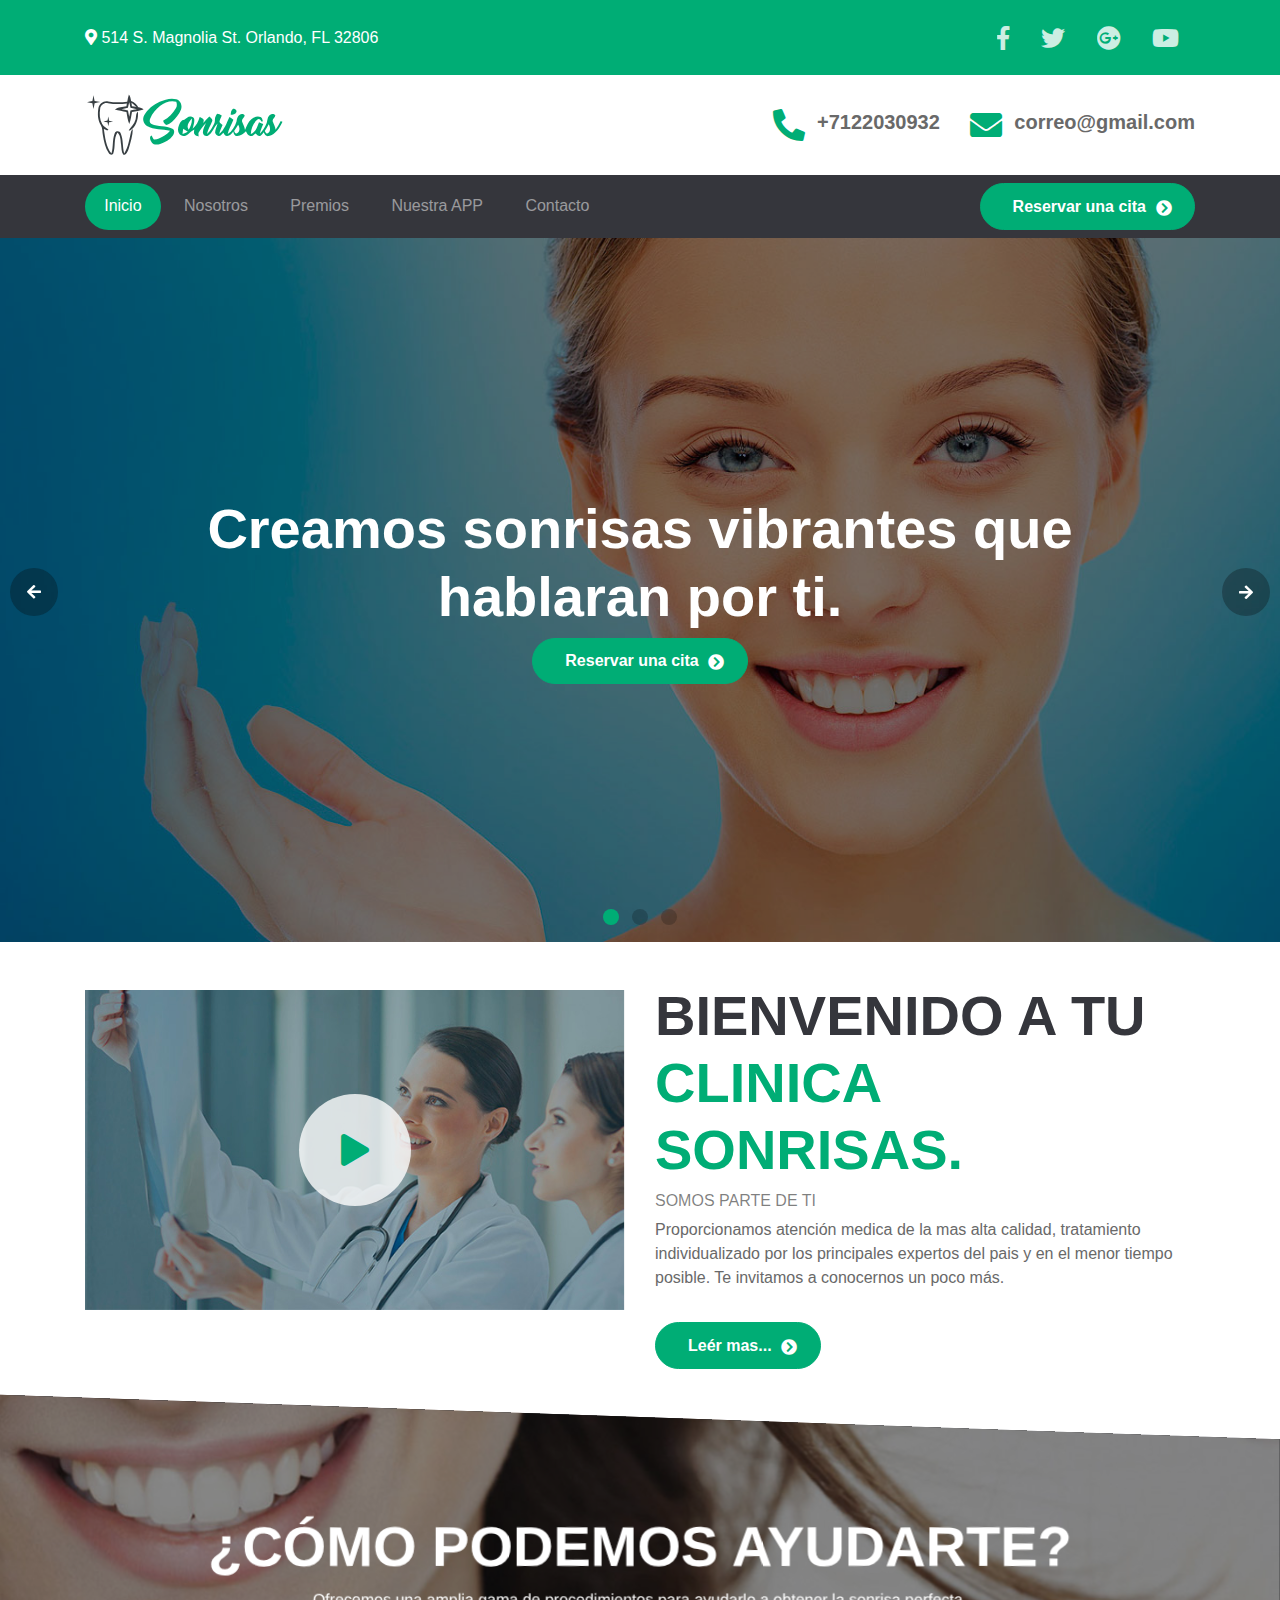
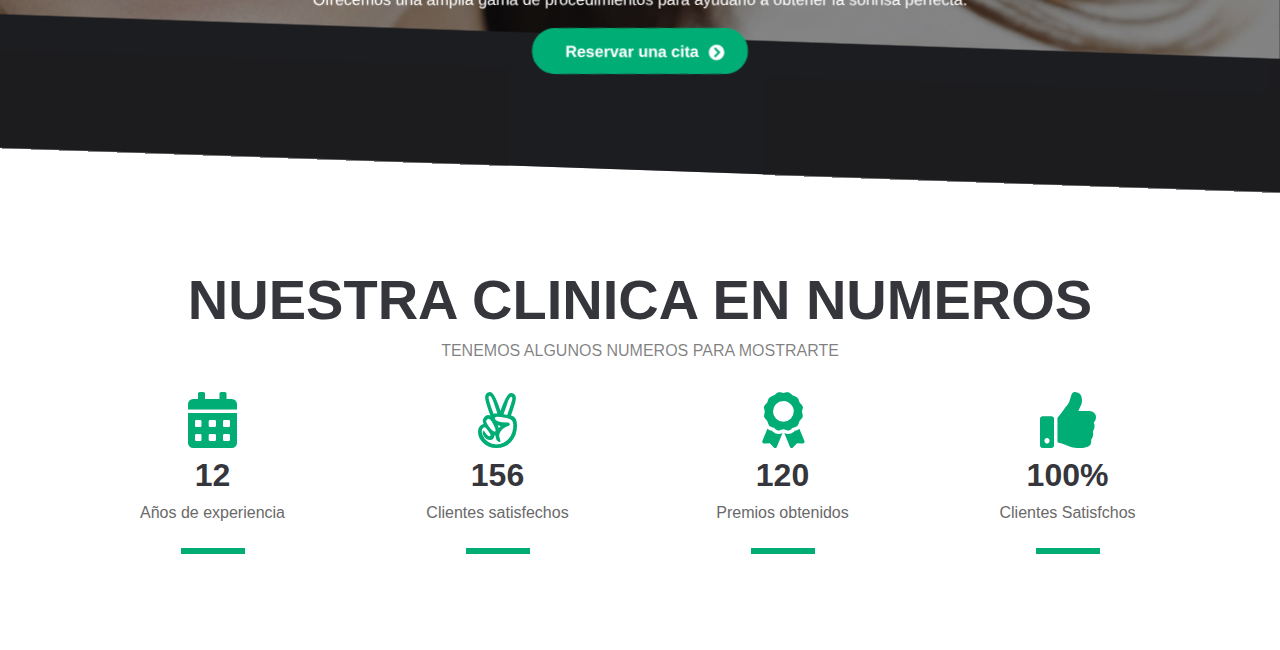
==== commit 395353e6: "Creacion de seccion Premios - Uso de counterup y waypoints" ====
--- a/index.html
+++ b/index.html
@@ -173,6 +173,48 @@
       </div>
     </section>
 
+    <!-- Seccion Premios -->
+    <section id="premios" class="py-5 text-center">
+      <div class="container py-5">
+        <h2 class="display-4 font-weight-bold text-secondary">NUESTRA CLINICA EN NUMEROS</h2>
+        <h6 class="text-black-50">TENEMOS ALGUNOS NUMEROS PARA MOSTRARTE</h6>
+
+        <div class="row">
+          <div class="col-6 col-md-3 py-4">
+            <i class="fa fa-calendar-alt display-4 text-primary mb-2"></i>
+            <div class="font-weight-bold text-secondary h2">
+              <span class="counter" data-counterup-beginat="0" data-counterup-time="500">12</span>
+            </div>
+            <h6>Años de experiencia</h6>
+            <div class="contador-linea"></div>
+          </div>
+          <div class="col-6 col-md-3 py-4">
+            <i class="fab fa-angellist display-4 text-primary mb-2"></i>
+            <div class="font-weight-bold text-secondary h2">
+              <span class="counter" data-counterup-beginat="0" data-counterup-time="1000">156</span>
+            </div>
+            <h6>Clientes satisfechos</h6>
+            <div class="contador-linea"></div>
+          </div>
+          <div class="col-6 col-md-3 py-4">
+            <i class="fas fa-award display-4 text-primary mb-2"></i>
+            <div class="font-weight-bold text-secondary h2">
+              <span class="counter" data-counterup-beginat="0" data-counterup-time="1500">120</span>
+            </div>
+            <h6>Premios obtenidos</h6>
+            <div class="contador-linea"></div>
+          </div>
+          <div class="col-6 col-md-3 py-4">
+            <i class="fas fa-thumbs-up display-4 text-primary mb-2"></i>
+            <div class="font-weight-bold text-secondary h2">
+              <span class="counter" data-counterup-beginat="0" data-counterup-time="2000">100</span><span>%</span>
+            </div>
+            <h6>Clientes Satisfchos</h6>
+            <div class="contador-linea"></div>
+          </div>
+        </div>
+      </div>
+    </section>
 
     <!-- Carga de jquery -->
     <script src="js/jquery-3.3.1.min.js"></script>
@@ -186,6 +228,10 @@
     <script src="js/venobox.min.js"></script>
     <!-- Carga de Jarallax -->
     <script src="js/jarallax.min.js"></script>
+    <!-- Carga de Waypoint -->
+    <script src="js/jquery.waypoints.min.js"></script>
+    <!-- Carga de Jquery.counterUp -->
+    <script src="js/jquery.counterup.min.js"></script>
     <!-- Archivo para configurar e iniciar las funciones de los scripts -->
     <script src="js/mis-scripts.js"></script>
   </body>
--- a/css/estilos.css
+++ b/css/estilos.css
@@ -6,8 +6,7 @@
 
 body {
   font-family: 'Arial';
-  color: #696969;
-  height: 5000px; }
+  color: #696969; }
 
 /*---------------------------------------
 2. Estilos generales de botones
@@ -297,6 +296,27 @@
           transform: skew(0, -6deg); }
 
 /* ----------------------------------------------
+Estilos seccion Premios
+-----------------------------------------------*/
+.contador-linea {
+  background: #00ad75;
+  width: 4rem;
+  height: .4rem;
+  position: absolute;
+  bottom: 0;
+  left: 50%;
+  -webkit-transform: translateX(-50%);
+          transform: translateX(-50%);
+  -webkit-transition: all .5s ease;
+  transition: all .5s ease; }
+
+#premios .col-6:hover .contador-linea {
+  bottom: 1rem;
+  -webkit-transform: translateX(-50%) rotate(180deg);
+          transform: translateX(-50%) rotate(180deg);
+  background: #35363c; }
+
+/* ----------------------------------------------
 MEDIAS QUERIES
 -----------------------------------------------*/
 @media (min-width: 768px) {
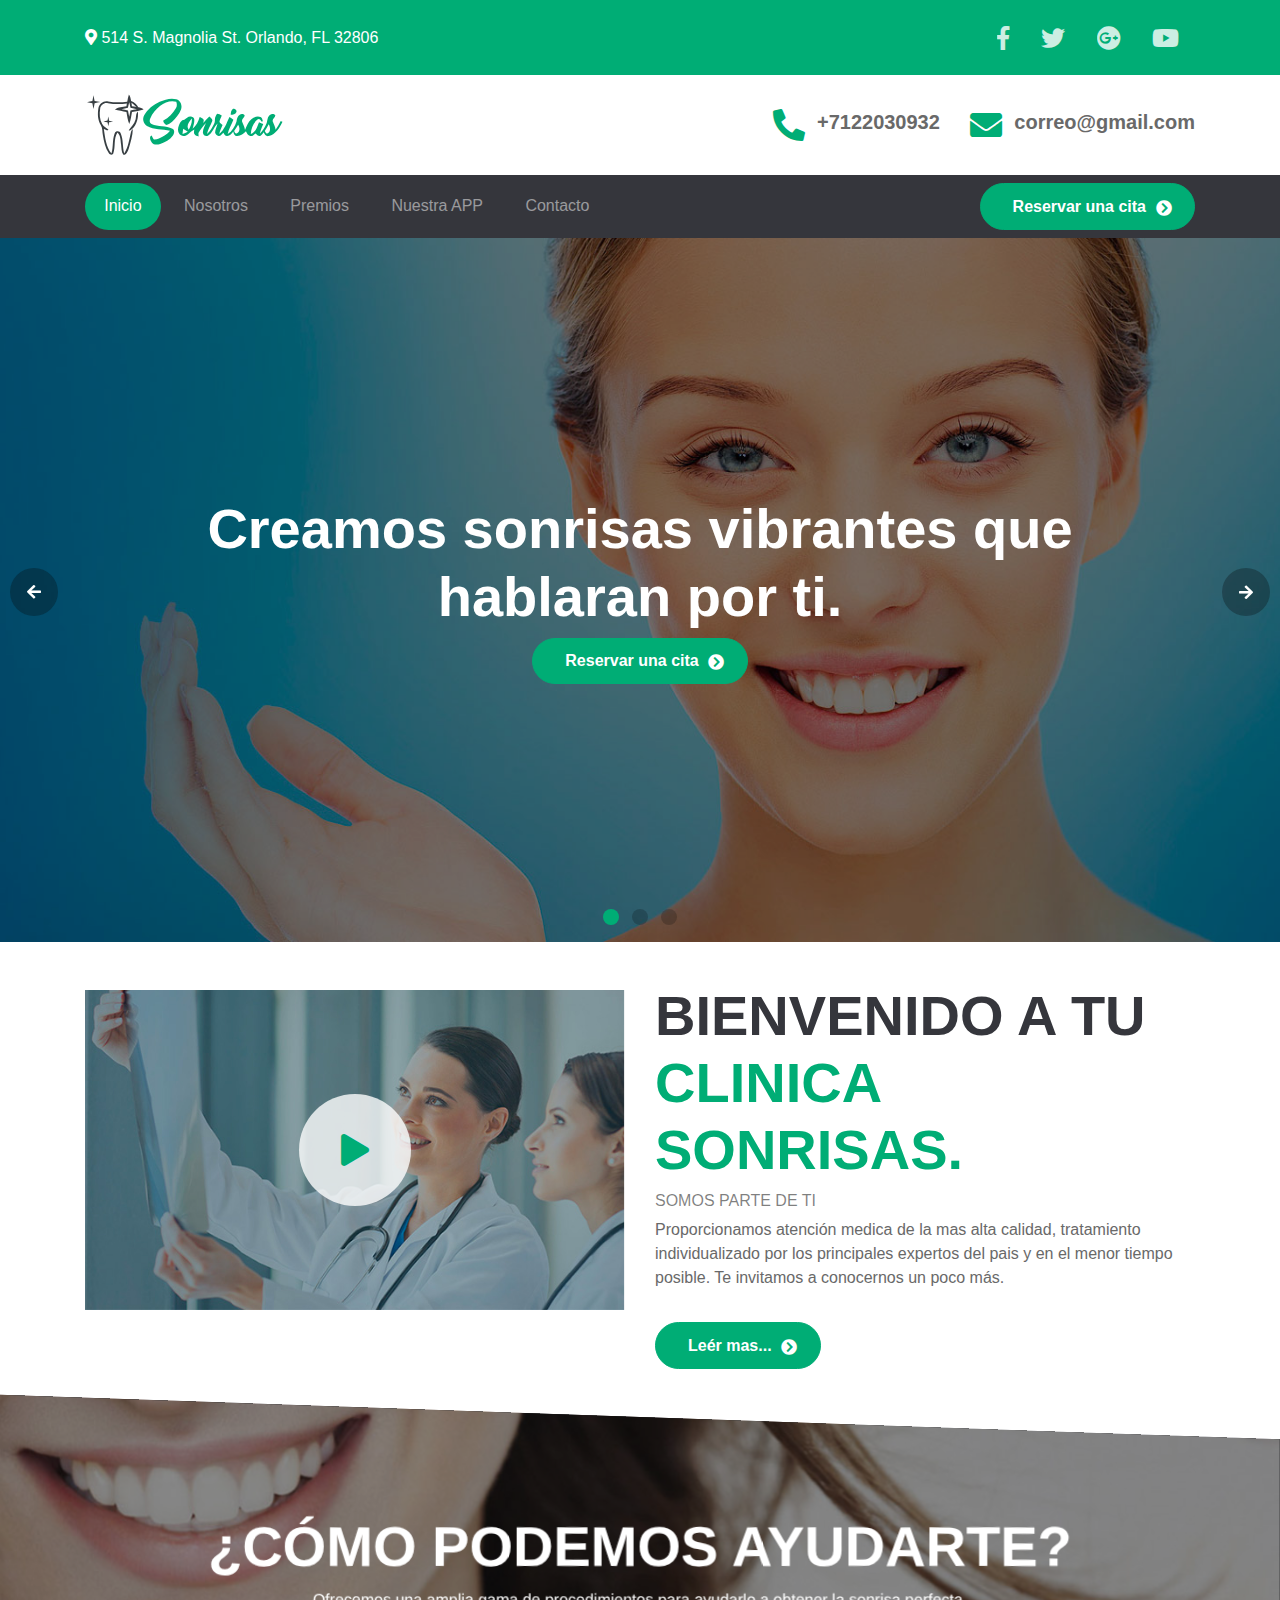
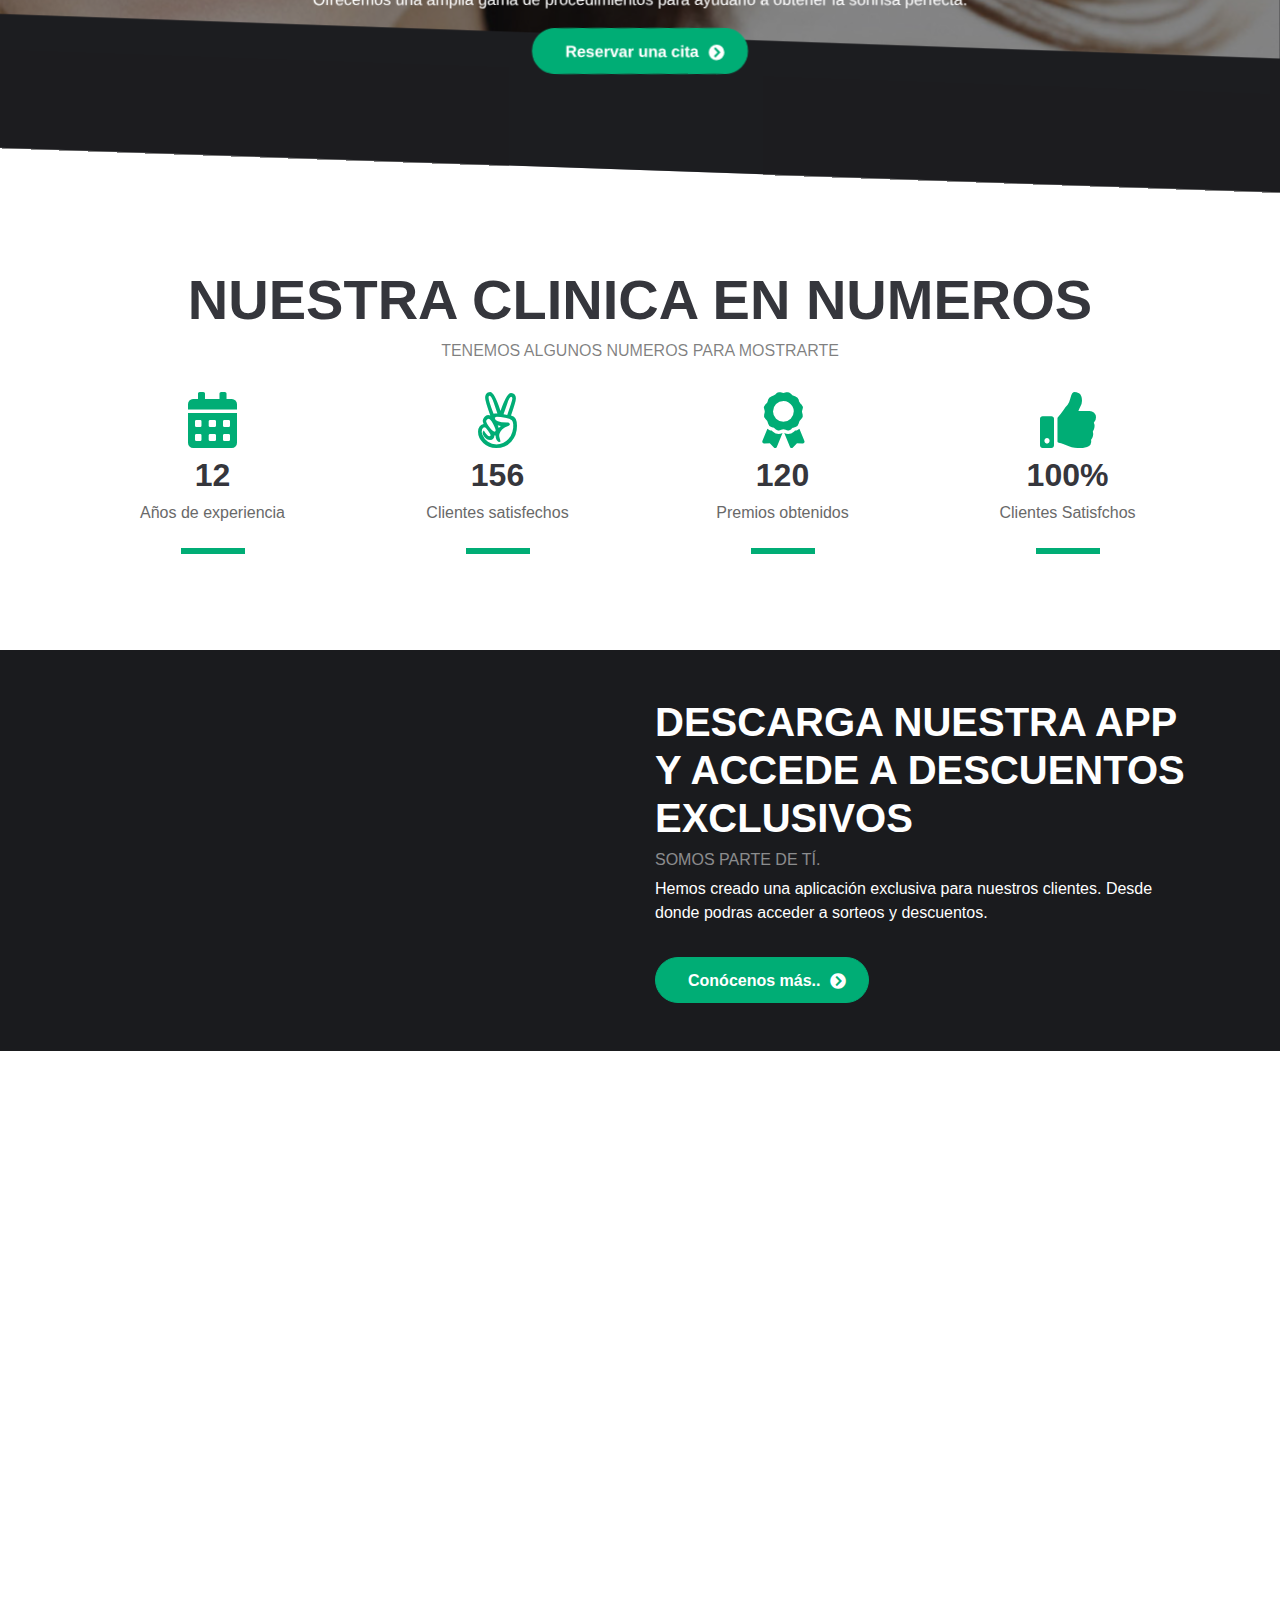
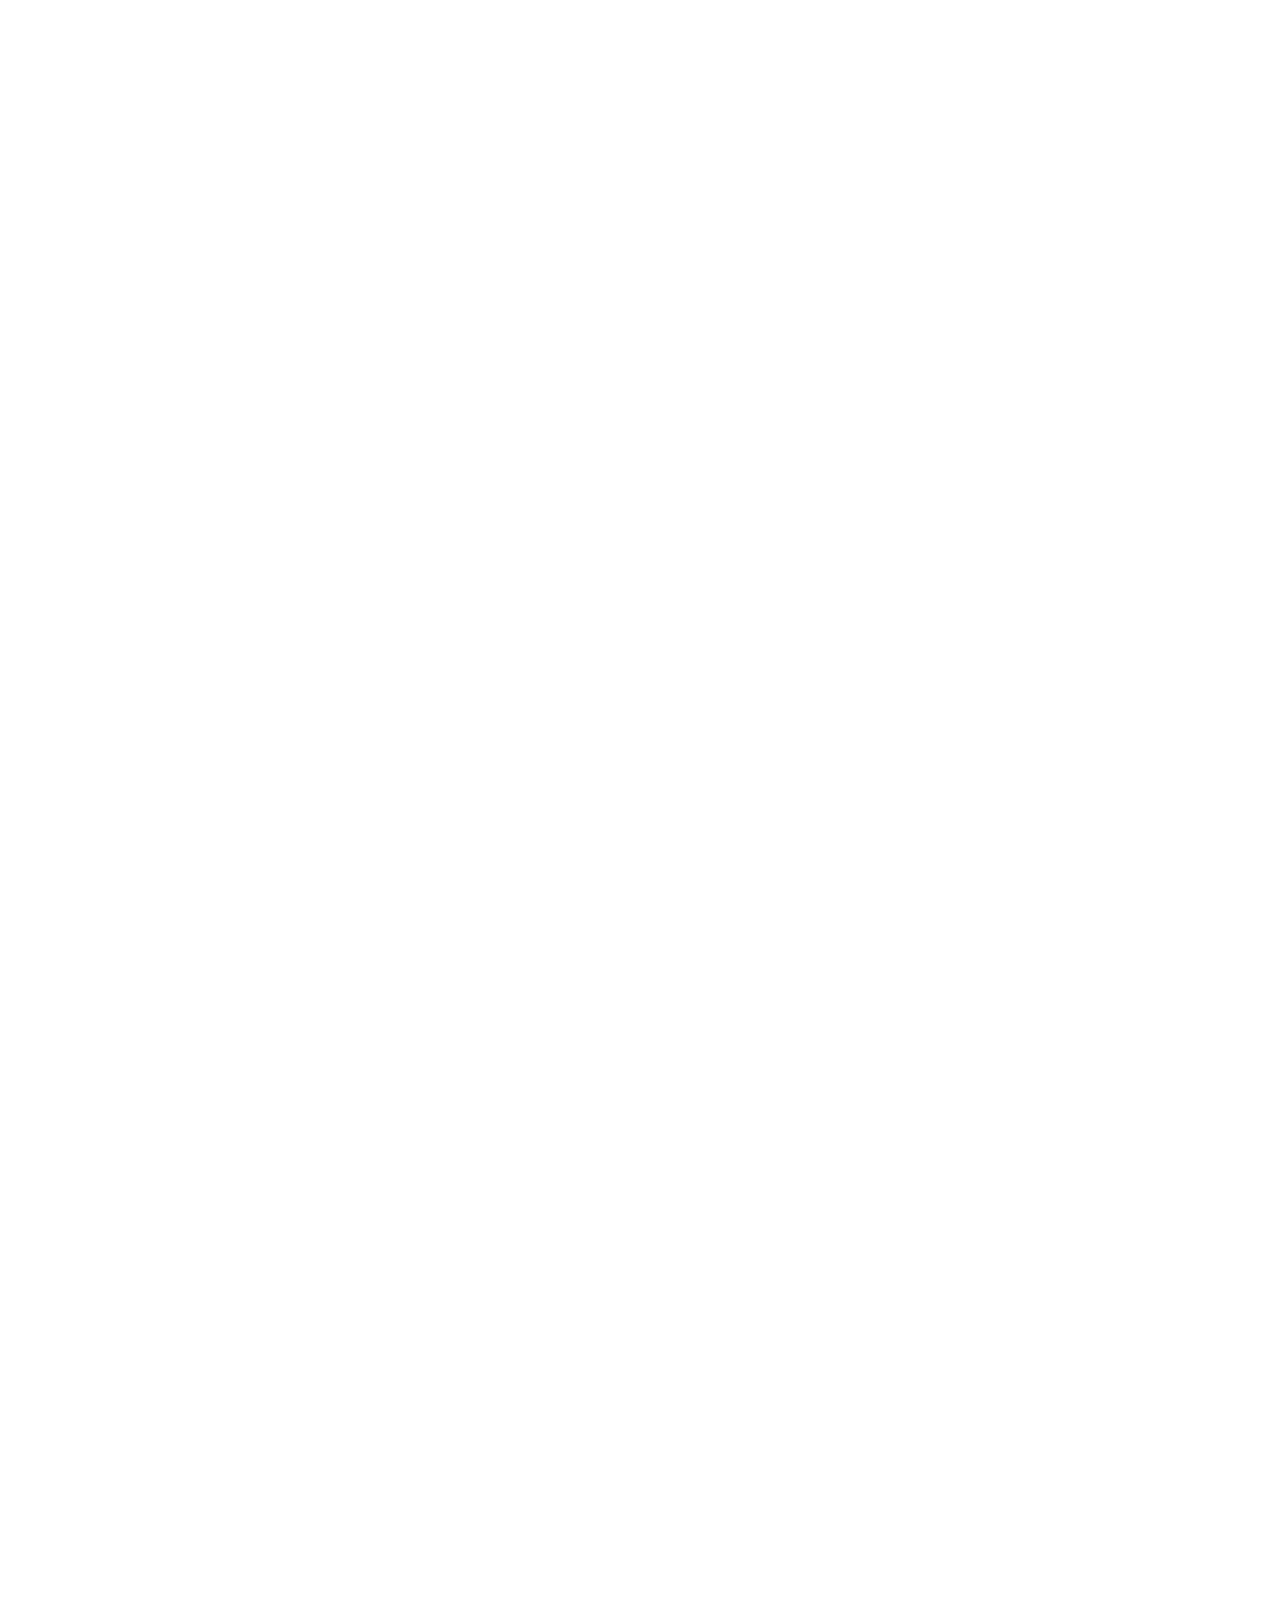
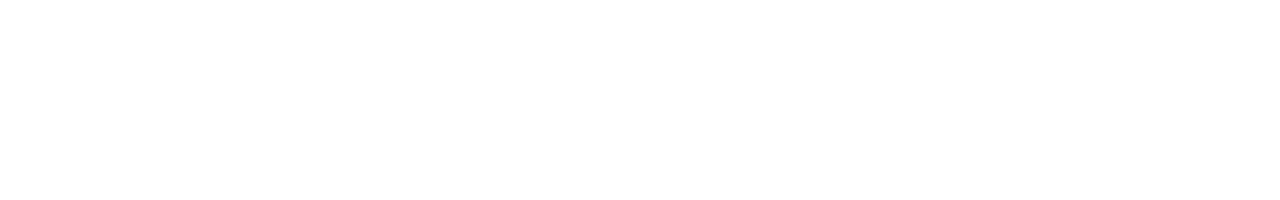
==== commit d34a98af: "Creacion de seccion- nuestra-app" ====
--- a/index.html
+++ b/index.html
@@ -211,6 +211,26 @@
             </div>
             <h6>Clientes Satisfchos</h6>
             <div class="contador-linea"></div>
+          </div>
+        </div>
+      </div>
+    </section>
+
+    <!-- Seccion nuestra app -->
+    <section id="nuestra-app" class="bg-secondary py-5 text-white text-center text-md-left jarallax" data-jarallax data-speed="0.7">
+      <picture class="jarallax-img">
+        <source media="(min-width: 1200px)" srcset="images/fondo-descargar-app-xl.jpg">
+        <source media="(min-width: 768px)" srcset="images/fondo-descargar-app-md.jpg">
+        <img srcset="images/fondo-descargar-app.jpg" alt="Fondo como podemos ayudarte" class="w-100">
+      </picture>
+
+      <div class="container">
+        <div class="row justify-content-md-end">
+          <div class="col-12 col-md-6">
+            <h2 class="h1 font-weight-bold">DESCARGA NUESTRA APP Y ACCEDE A DESCUENTOS EXCLUSIVOS</h2>
+            <h6 class="text-white-50">SOMOS PARTE DE TÍ.</h6>
+            <p>Hemos creado una aplicación exclusiva para nuestros clientes. Desde donde podras acceder a sorteos y descuentos.</p>
+            <a href="#" class="btn btn-primary mt-3">Conócenos más..</a>
           </div>
         </div>
       </div>
--- a/css/estilos.css
+++ b/css/estilos.css
@@ -6,7 +6,8 @@
 
 body {
   font-family: 'Arial';
-  color: #696969; }
+  color: #696969;
+  height: 5000px; }
 
 /*---------------------------------------
 2. Estilos generales de botones
@@ -317,6 +318,18 @@
   background: #35363c; }
 
 /* ----------------------------------------------
+Estilos para nuestra app
+-----------------------------------------------*/
+#nuestra-app::before {
+  content: "";
+  position: absolute;
+  background: rgba(0, 0, 0, 0.5);
+  left: 0;
+  right: 0;
+  top: 0;
+  bottom: 0; }
+
+/* ----------------------------------------------
 MEDIAS QUERIES
 -----------------------------------------------*/
 @media (min-width: 768px) {
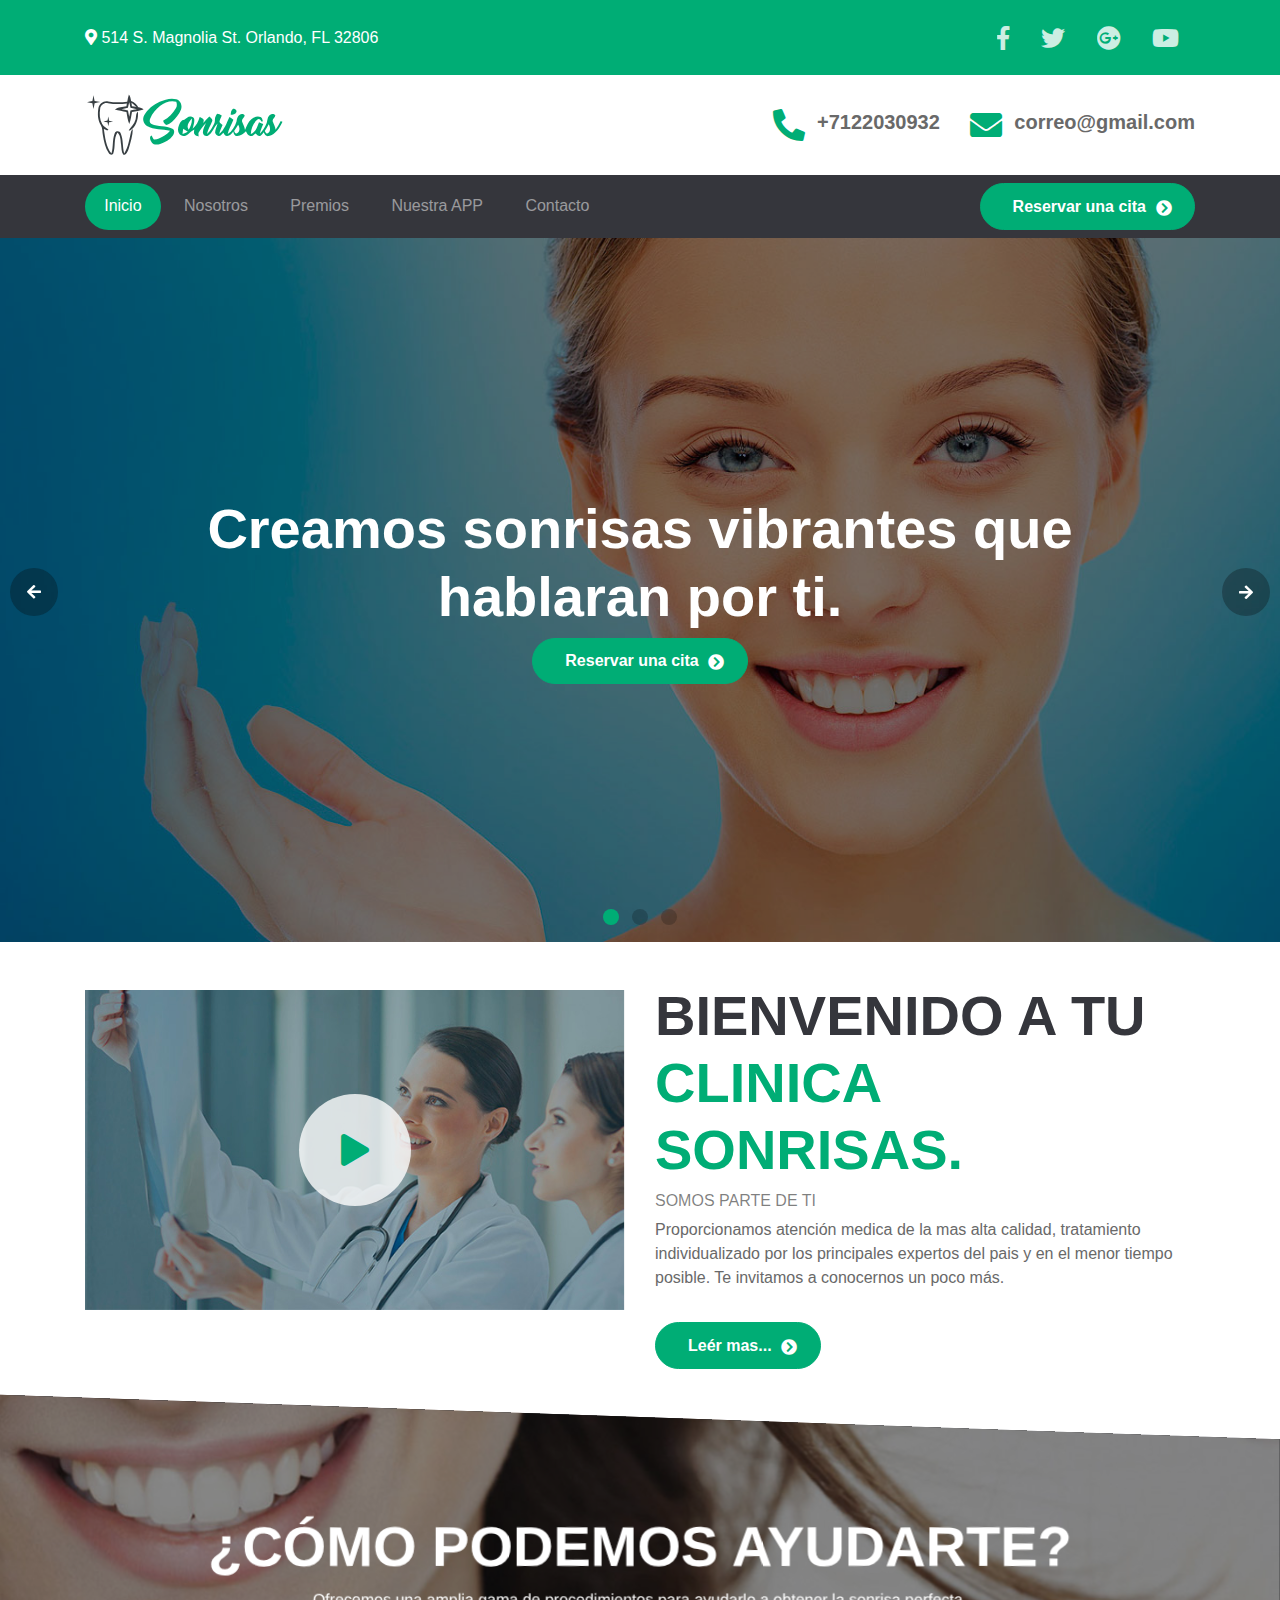
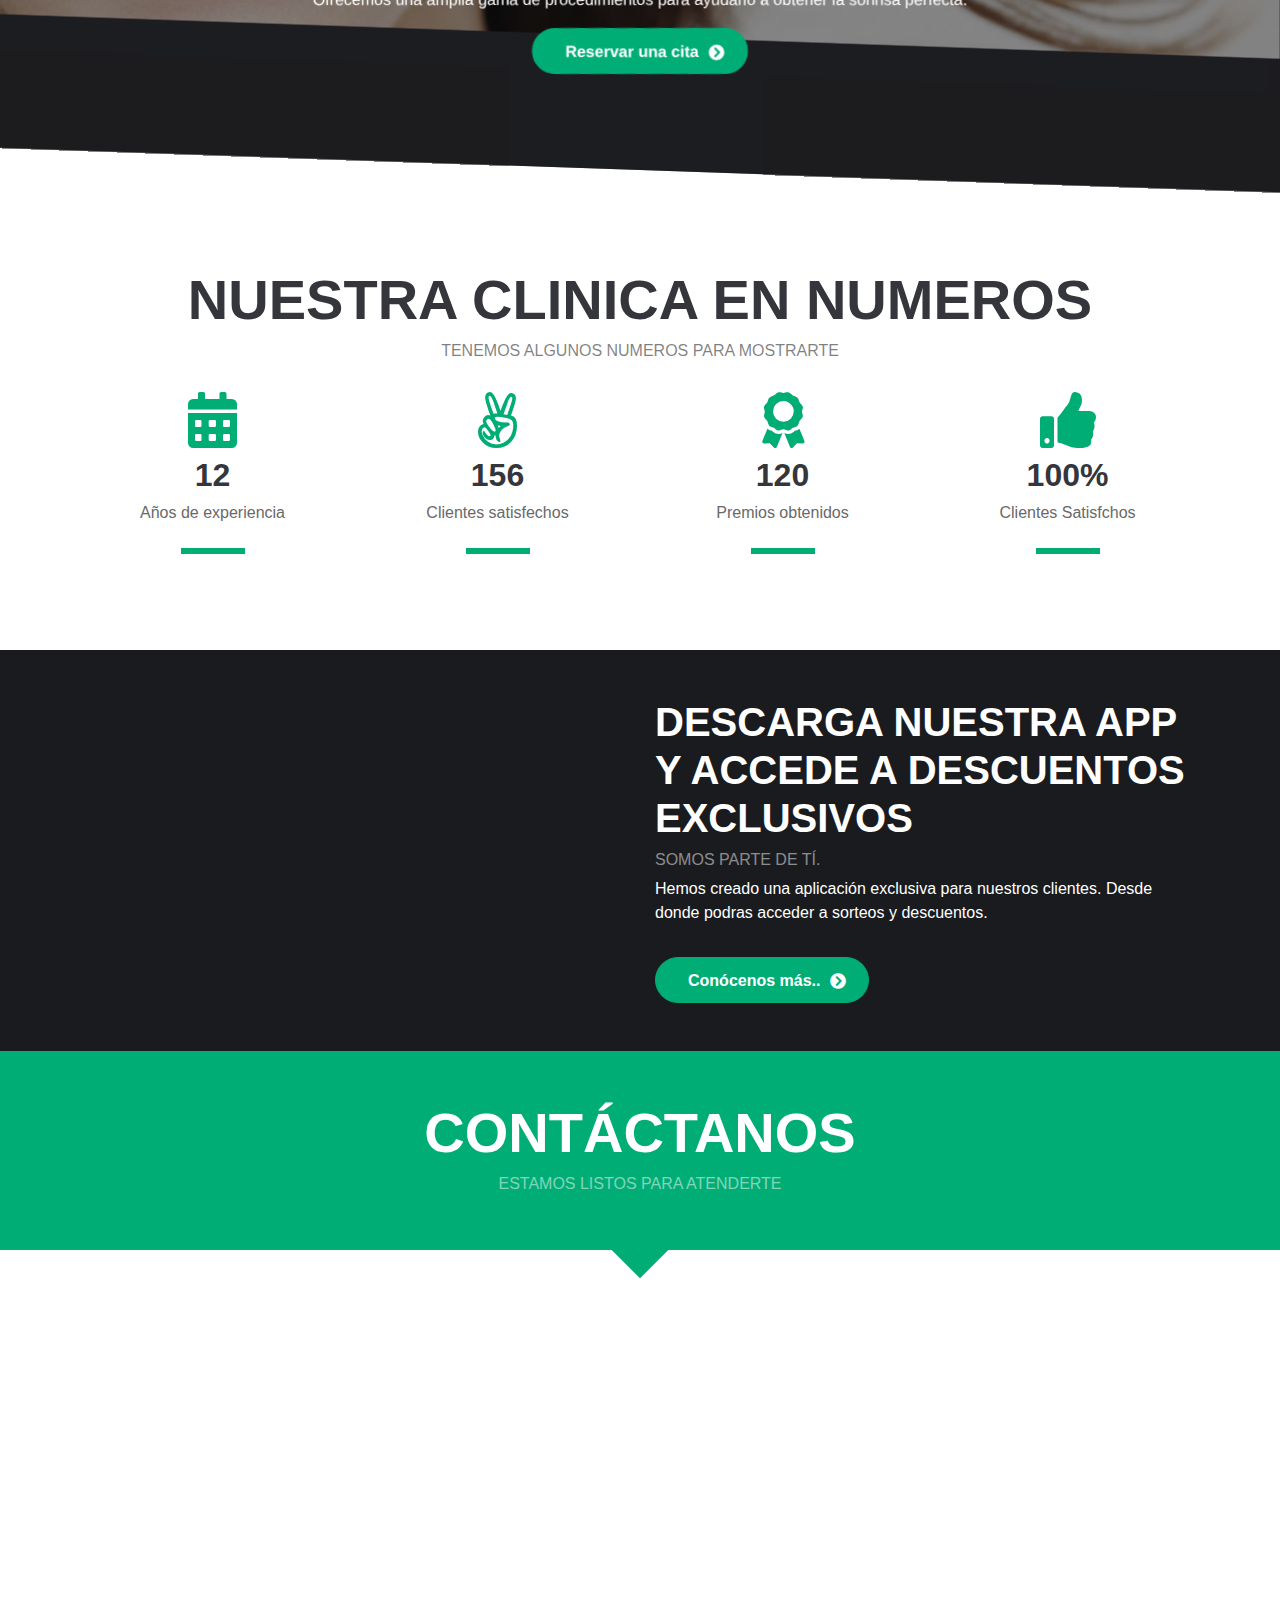
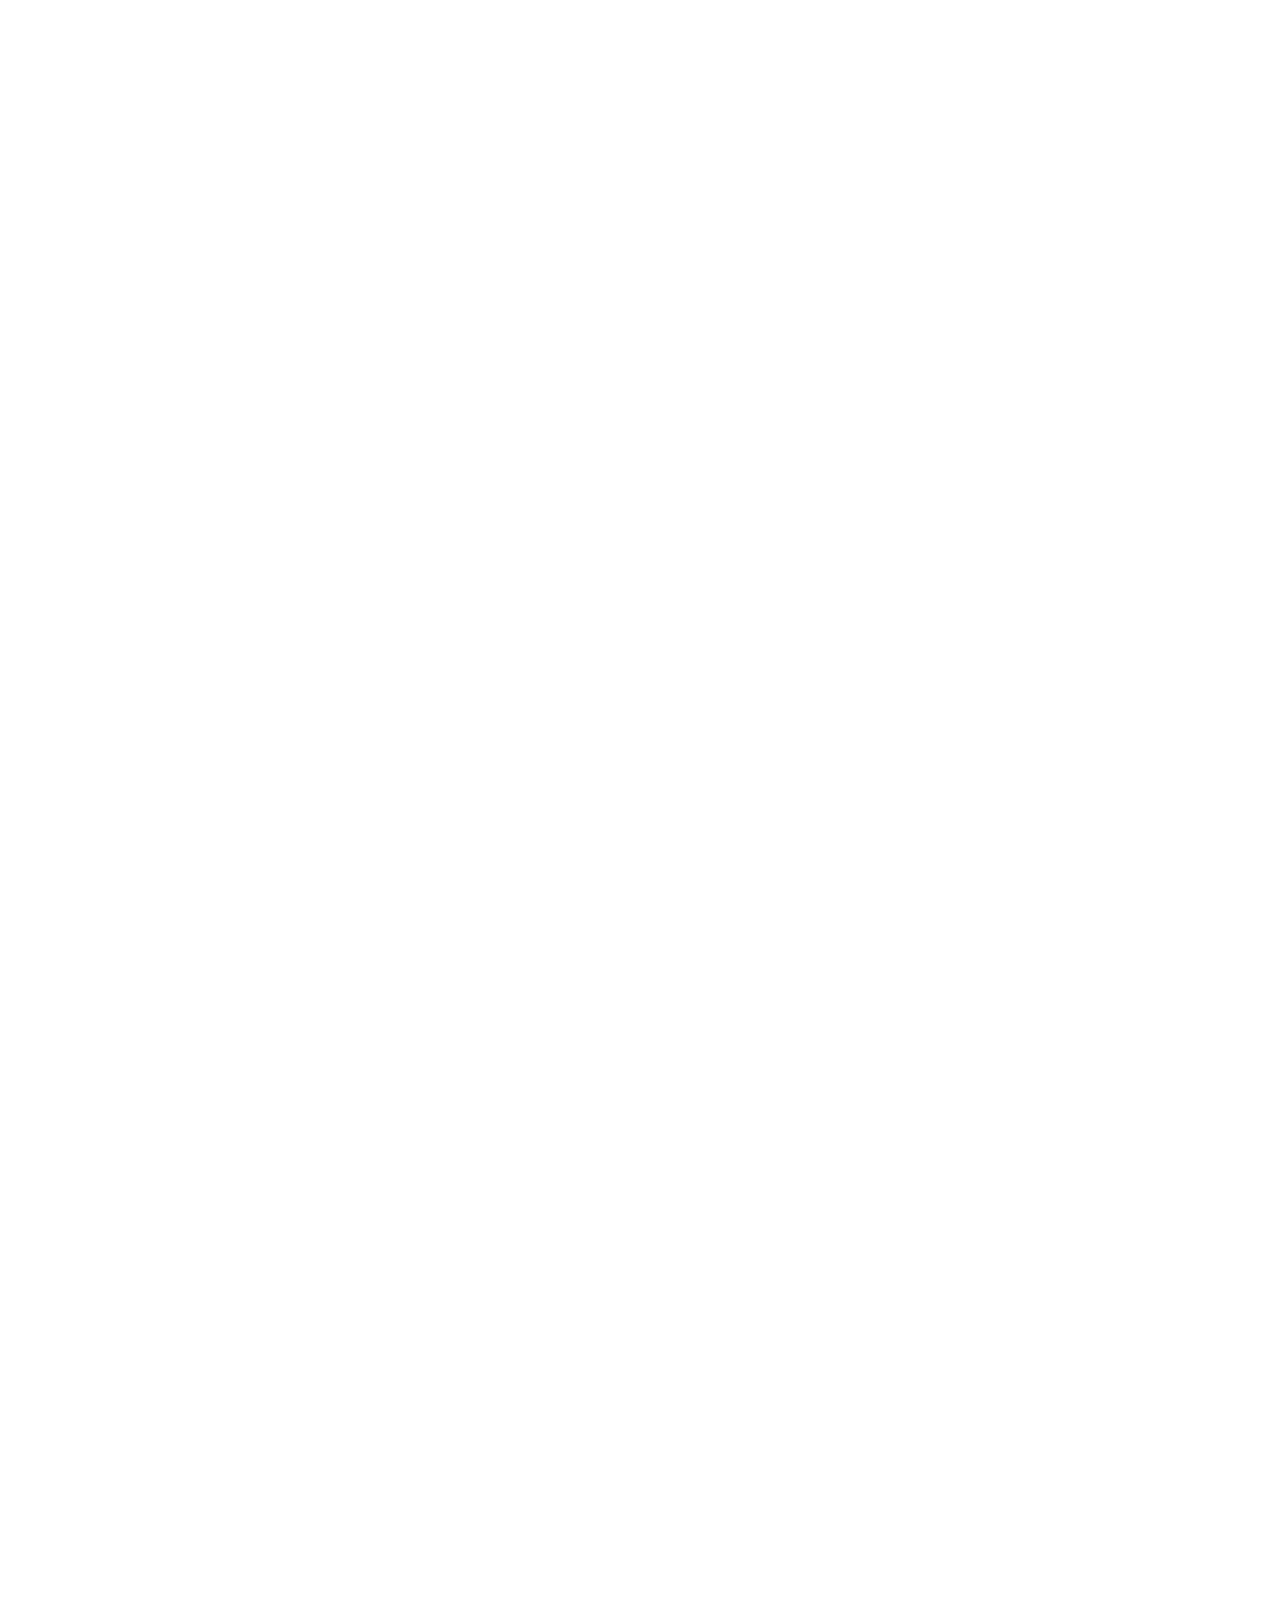
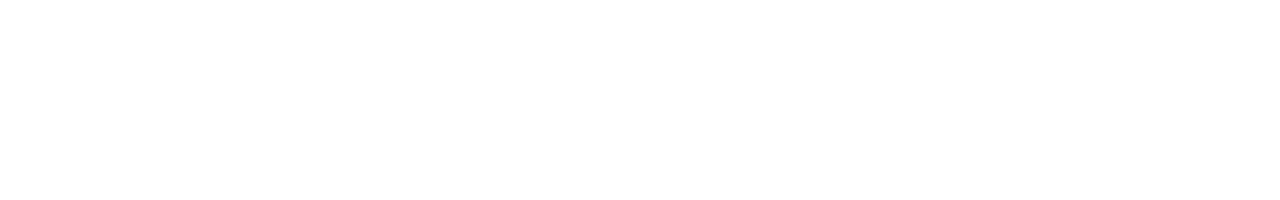
==== commit 63191aeb: "Creando la seccion contacto - parte 1: encabezado" ====
--- a/index.html
+++ b/index.html
@@ -234,6 +234,15 @@
           </div>
         </div>
       </div>
+    </section>
+
+    <!-- Seccion contacto -->
+    <section id="contacto">
+      <header class=" py-5 bg-primary text-white text-center position-relative">
+        <h2 class="display-4 font-weight-bold">CONTÁCTANOS</h2>
+        <h6 class="text-white-50">ESTAMOS LISTOS PARA ATENDERTE</h6>
+        <div class="detalle-rectangulo"></div>
+      </header>
     </section>
 
     <!-- Carga de jquery -->
--- a/css/estilos.css
+++ b/css/estilos.css
@@ -330,6 +330,19 @@
   bottom: 0; }
 
 /* ----------------------------------------------
+Estilos para contacto
+-----------------------------------------------*/
+#contacto .detalle-rectangulo {
+  position: absolute;
+  width: 2.5rem;
+  height: 2.5rem;
+  background: #00ad75;
+  left: 50%;
+  bottom: 0;
+  -webkit-transform: translateX(-50%) translateY(50%) rotate(45deg);
+          transform: translateX(-50%) translateY(50%) rotate(45deg); }
+
+/* ----------------------------------------------
 MEDIAS QUERIES
 -----------------------------------------------*/
 @media (min-width: 768px) {
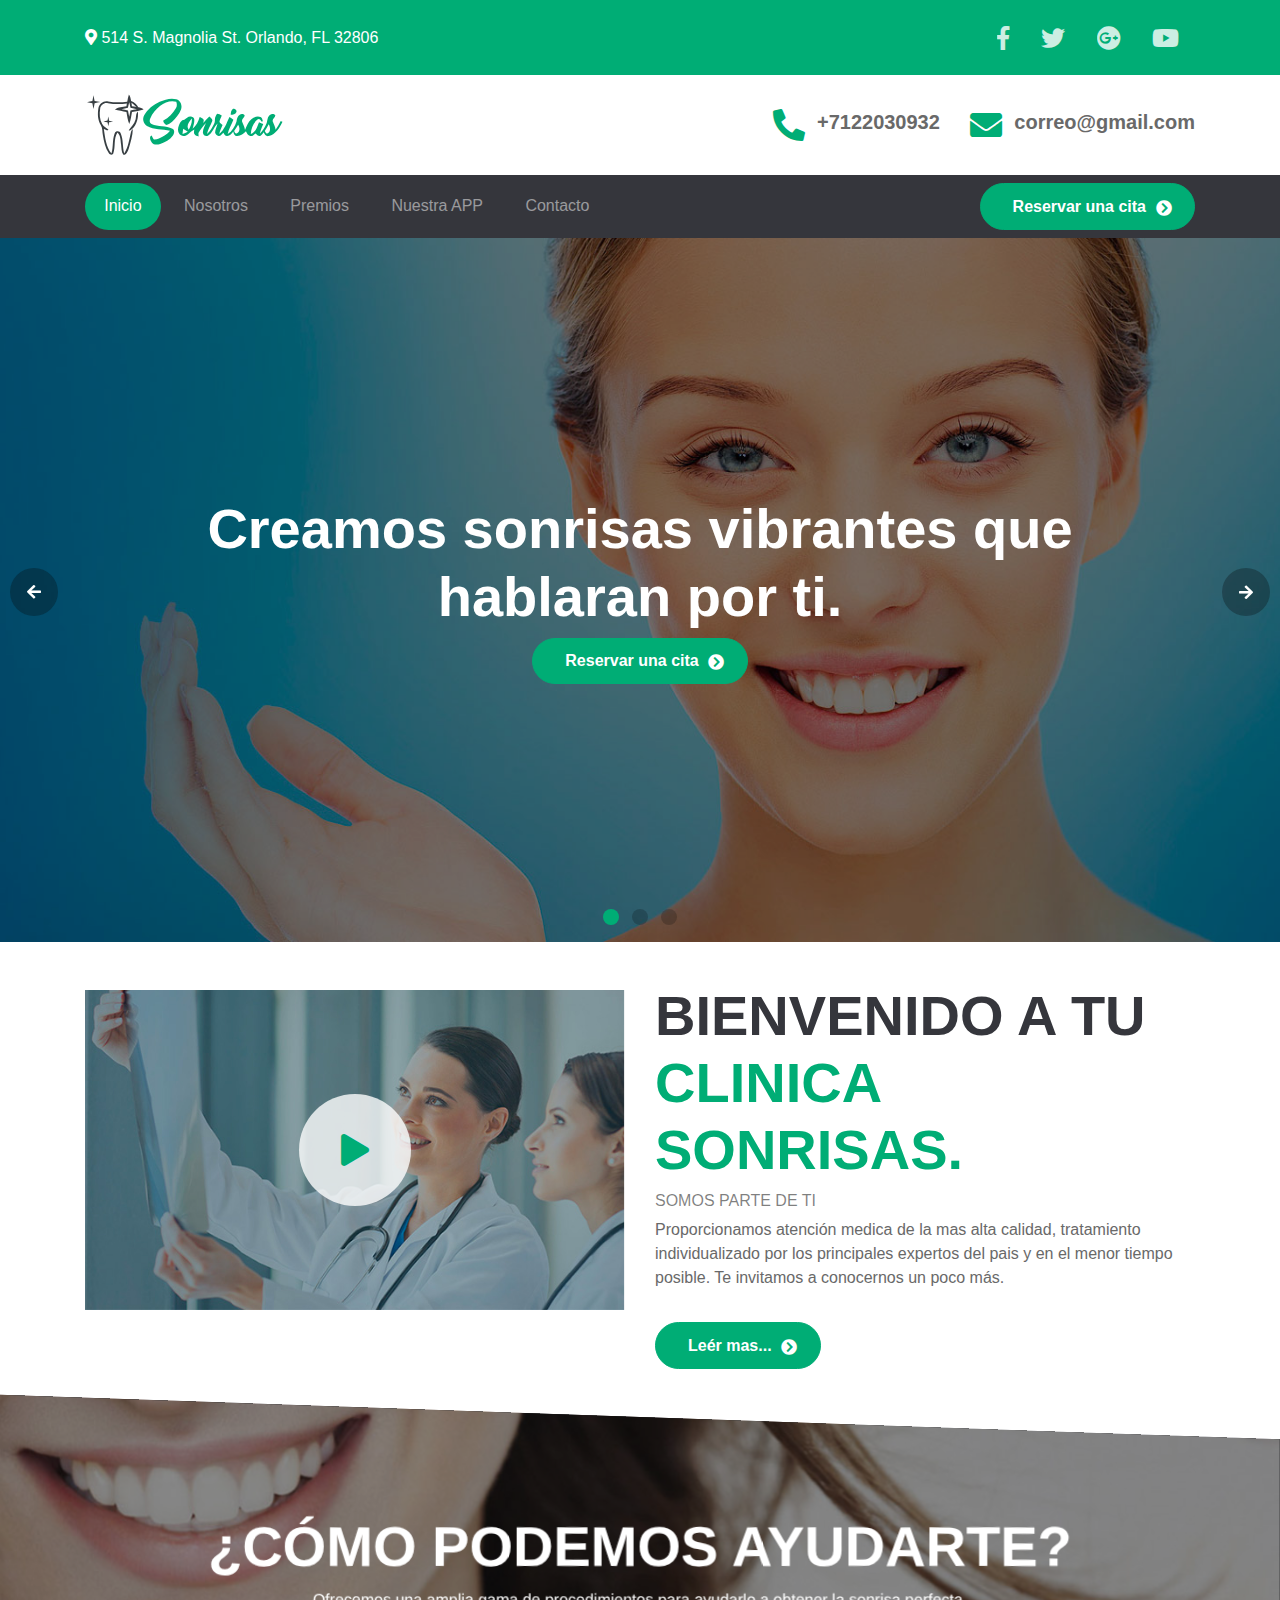
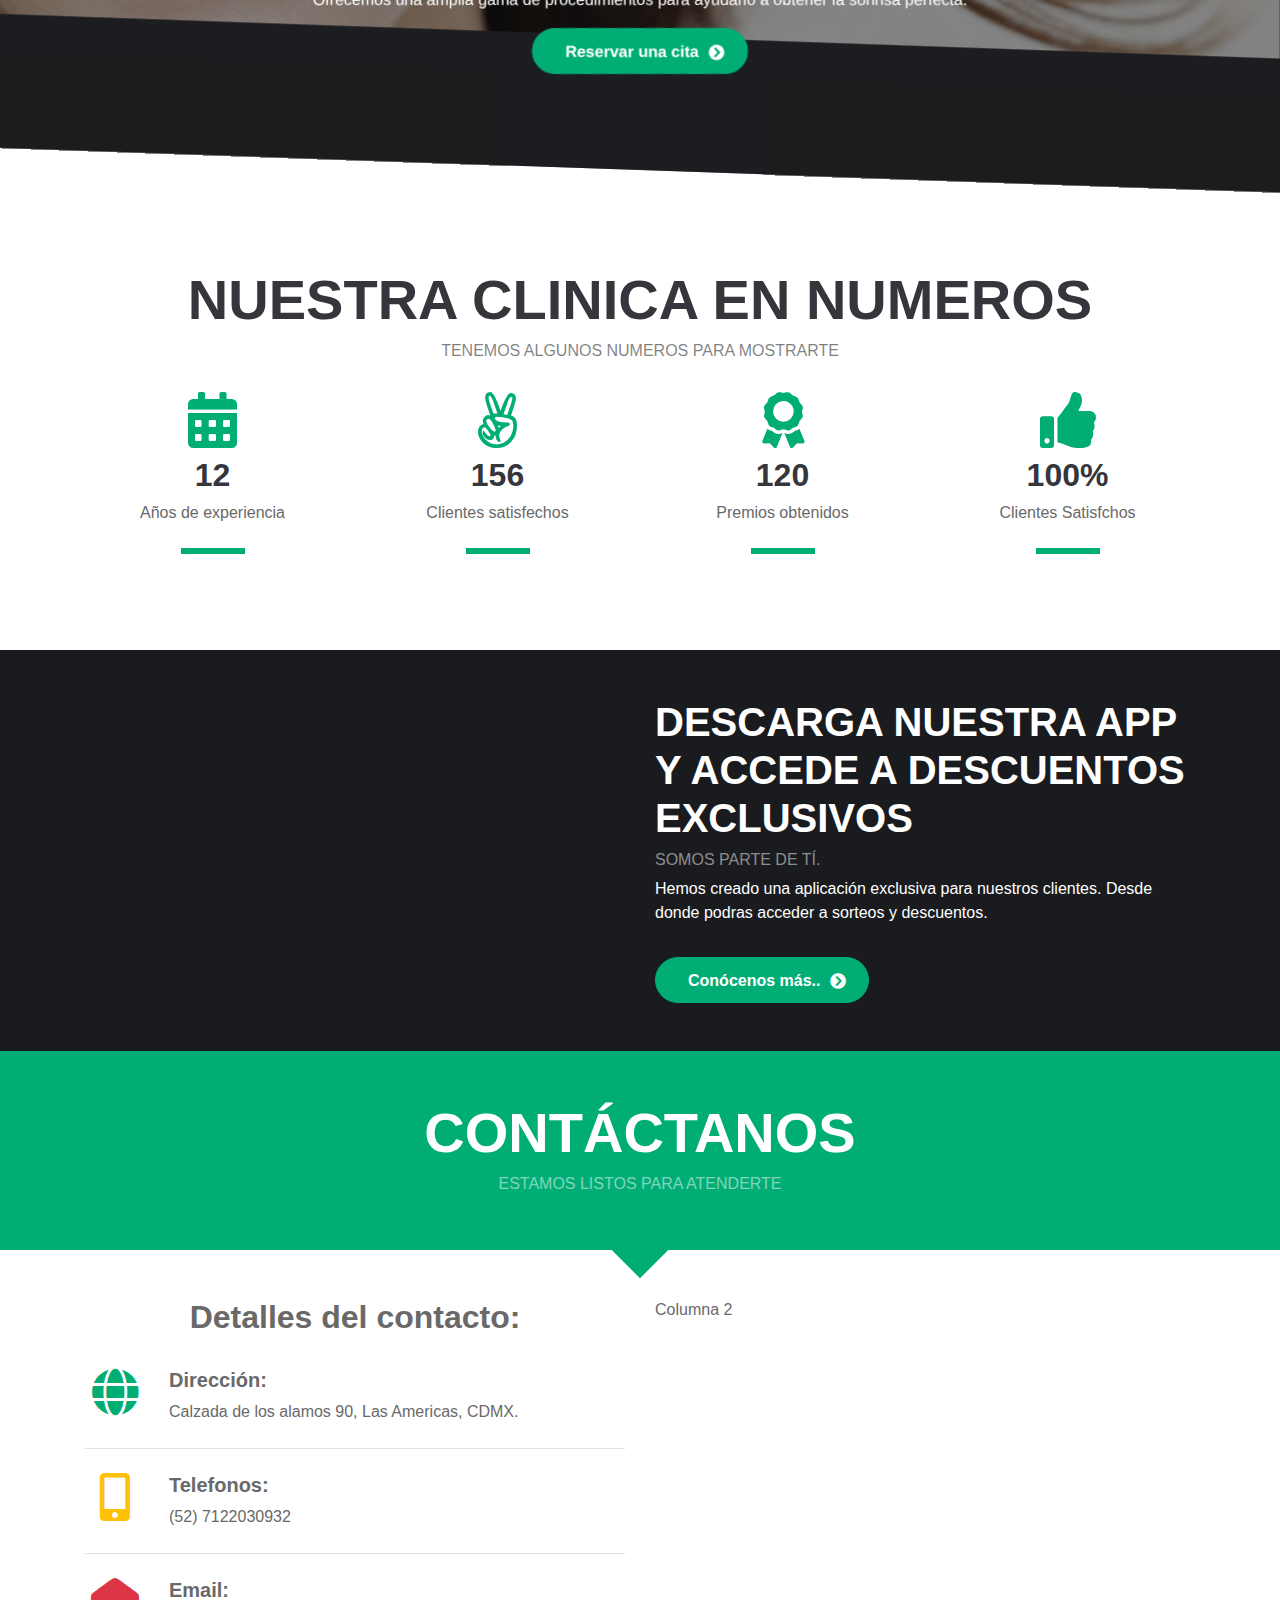
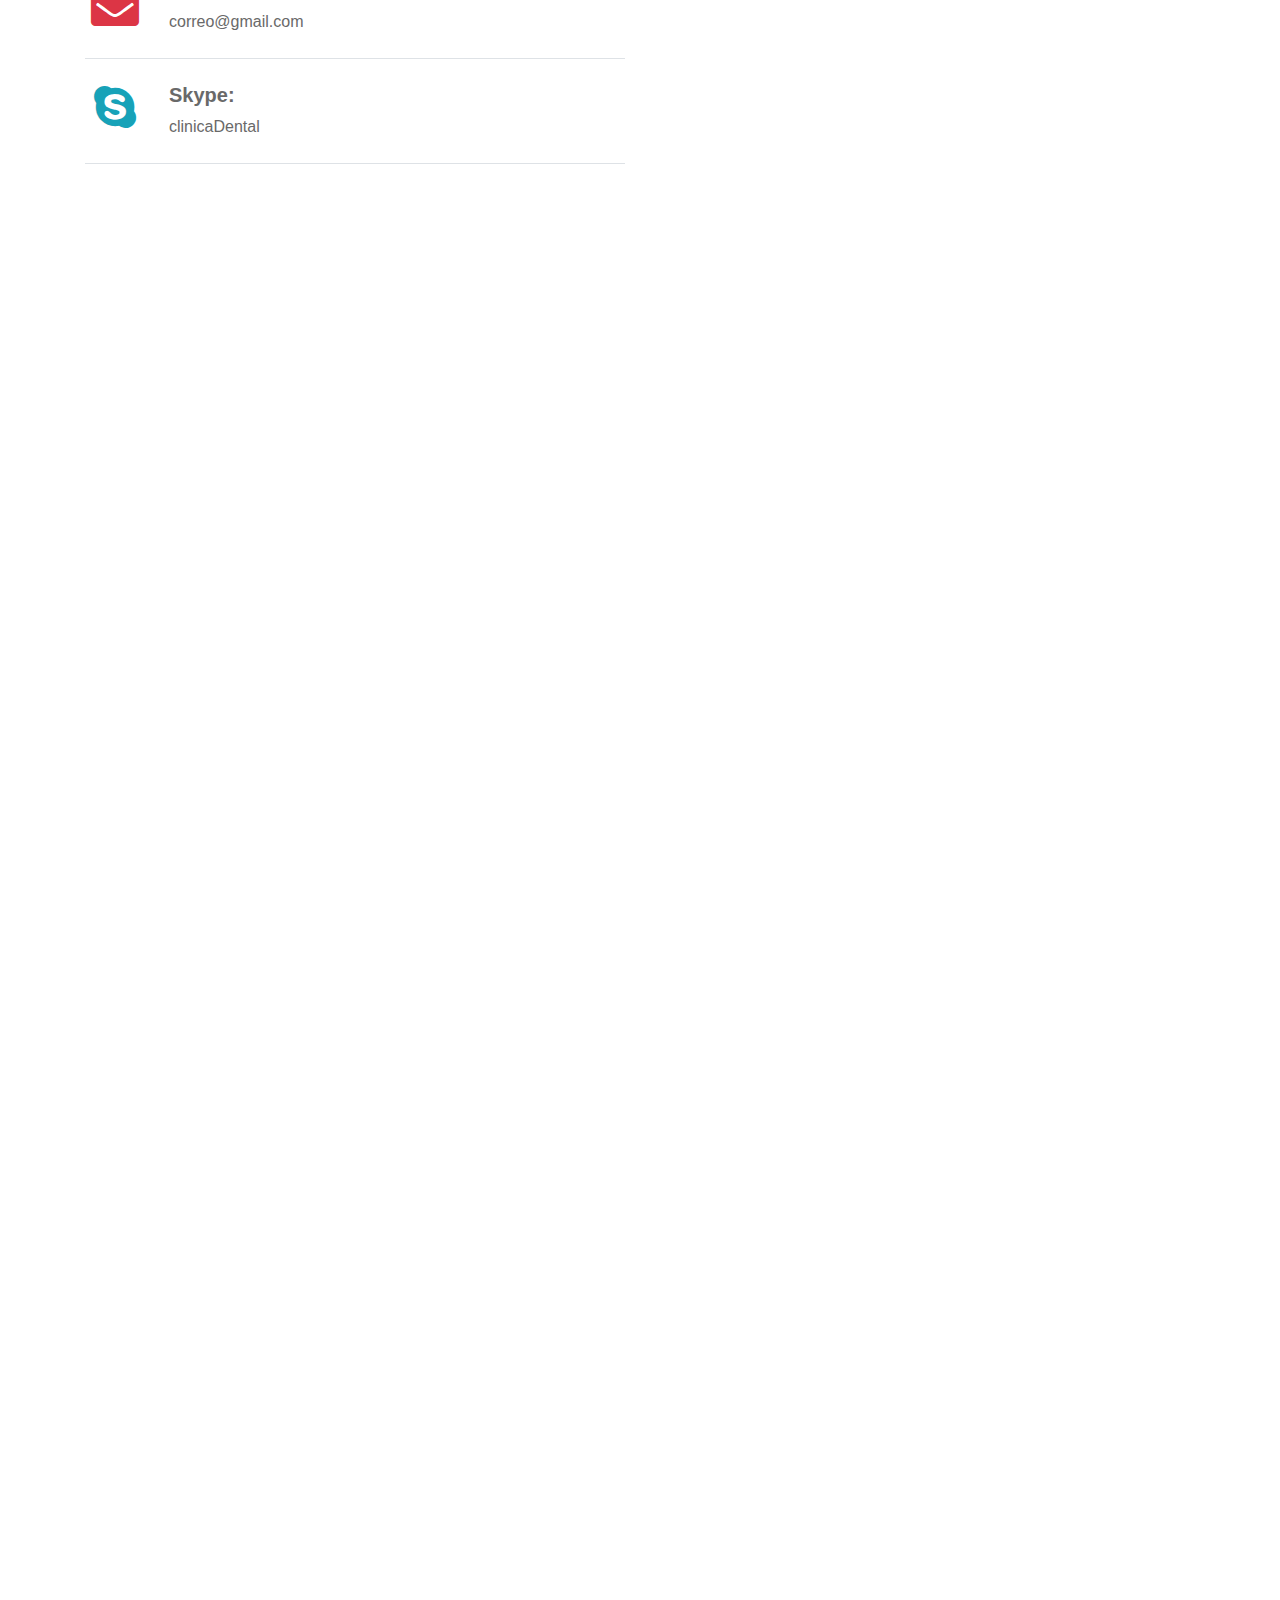
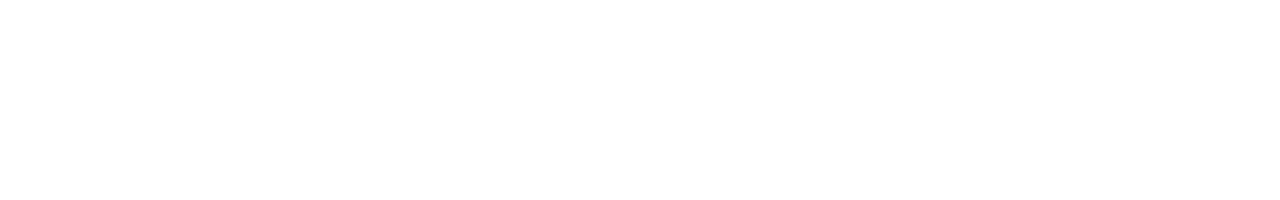
==== commit 65545a90: "Creando la seccion contacto - parte 2: detalles de contacto" ====
--- a/index.html
+++ b/index.html
@@ -243,6 +243,46 @@
         <h6 class="text-white-50">ESTAMOS LISTOS PARA ATENDERTE</h6>
         <div class="detalle-rectangulo"></div>
       </header>
+      <div class="container">
+        <div class="row py-5">
+          <div class="col-12 col-lg-6">
+            <h2 class="font-weight-bold text-center mb-2">Detalles del contacto:</h2>
+            <ul class="list-unstyled">
+              <li  class="d-flex border-bottom py-4">
+                <i class="fas fa-globe fa-fw fa-3x text-primary mr-4"></i>
+                <div>
+                  <h5 class="font-weight-bold">Dirección:</h5>
+                  <p class="mb-0">Calzada de los alamos 90, Las Americas, CDMX.</p>
+                </div>
+              </li>
+              <li  class="d-flex border-bottom py-4">
+                <i class="fas fa-mobile-alt fa-fw fa-3x text-warning mr-4"></i>
+                <div>
+                  <h5 class="font-weight-bold">Telefonos:</h5>
+                  <p class="mb-0">(52) 7122030932</p>
+                </div>
+              </li>
+              <li  class="d-flex border-bottom py-4">
+                <i class="fas fa-envelope-open fa-fw fa-3x text-danger mr-4"></i>
+                <div>
+                  <h5 class="font-weight-bold">Email:</h5>
+                  <p class="mb-0">correo@gmail.com</p>
+                </div>
+              </li>
+              <li  class="d-flex border-bottom py-4">
+                <i class="fab fa-skype fa-fw fa-3x text-info mr-4"></i>
+                <div>
+                  <h5 class="font-weight-bold">Skype:</h5>
+                  <p class="mb-0">clinicaDental</p>
+                </div>
+              </li>
+            </ul>
+          </div>
+
+          <div class="col-12 col-lg-6">Columna 2</div>
+
+        </div>
+      </div>
     </section>
 
     <!-- Carga de jquery -->
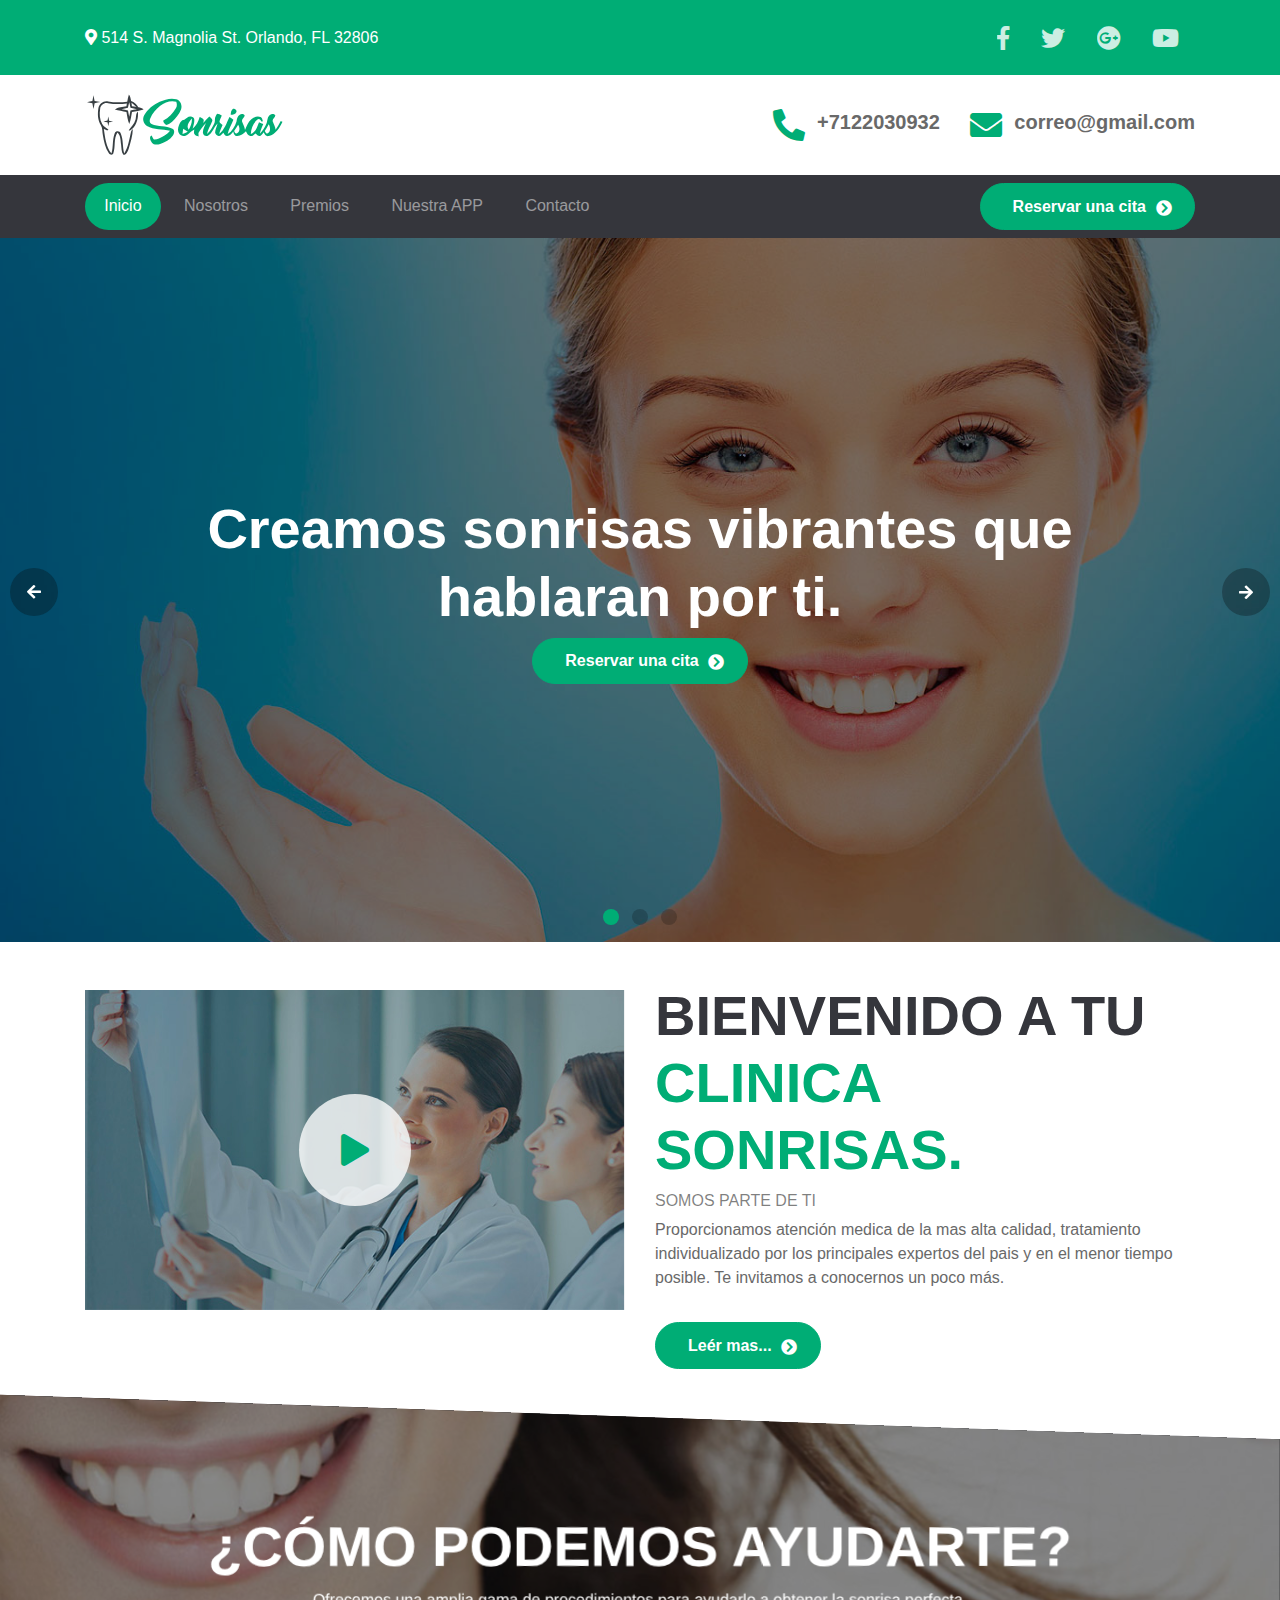
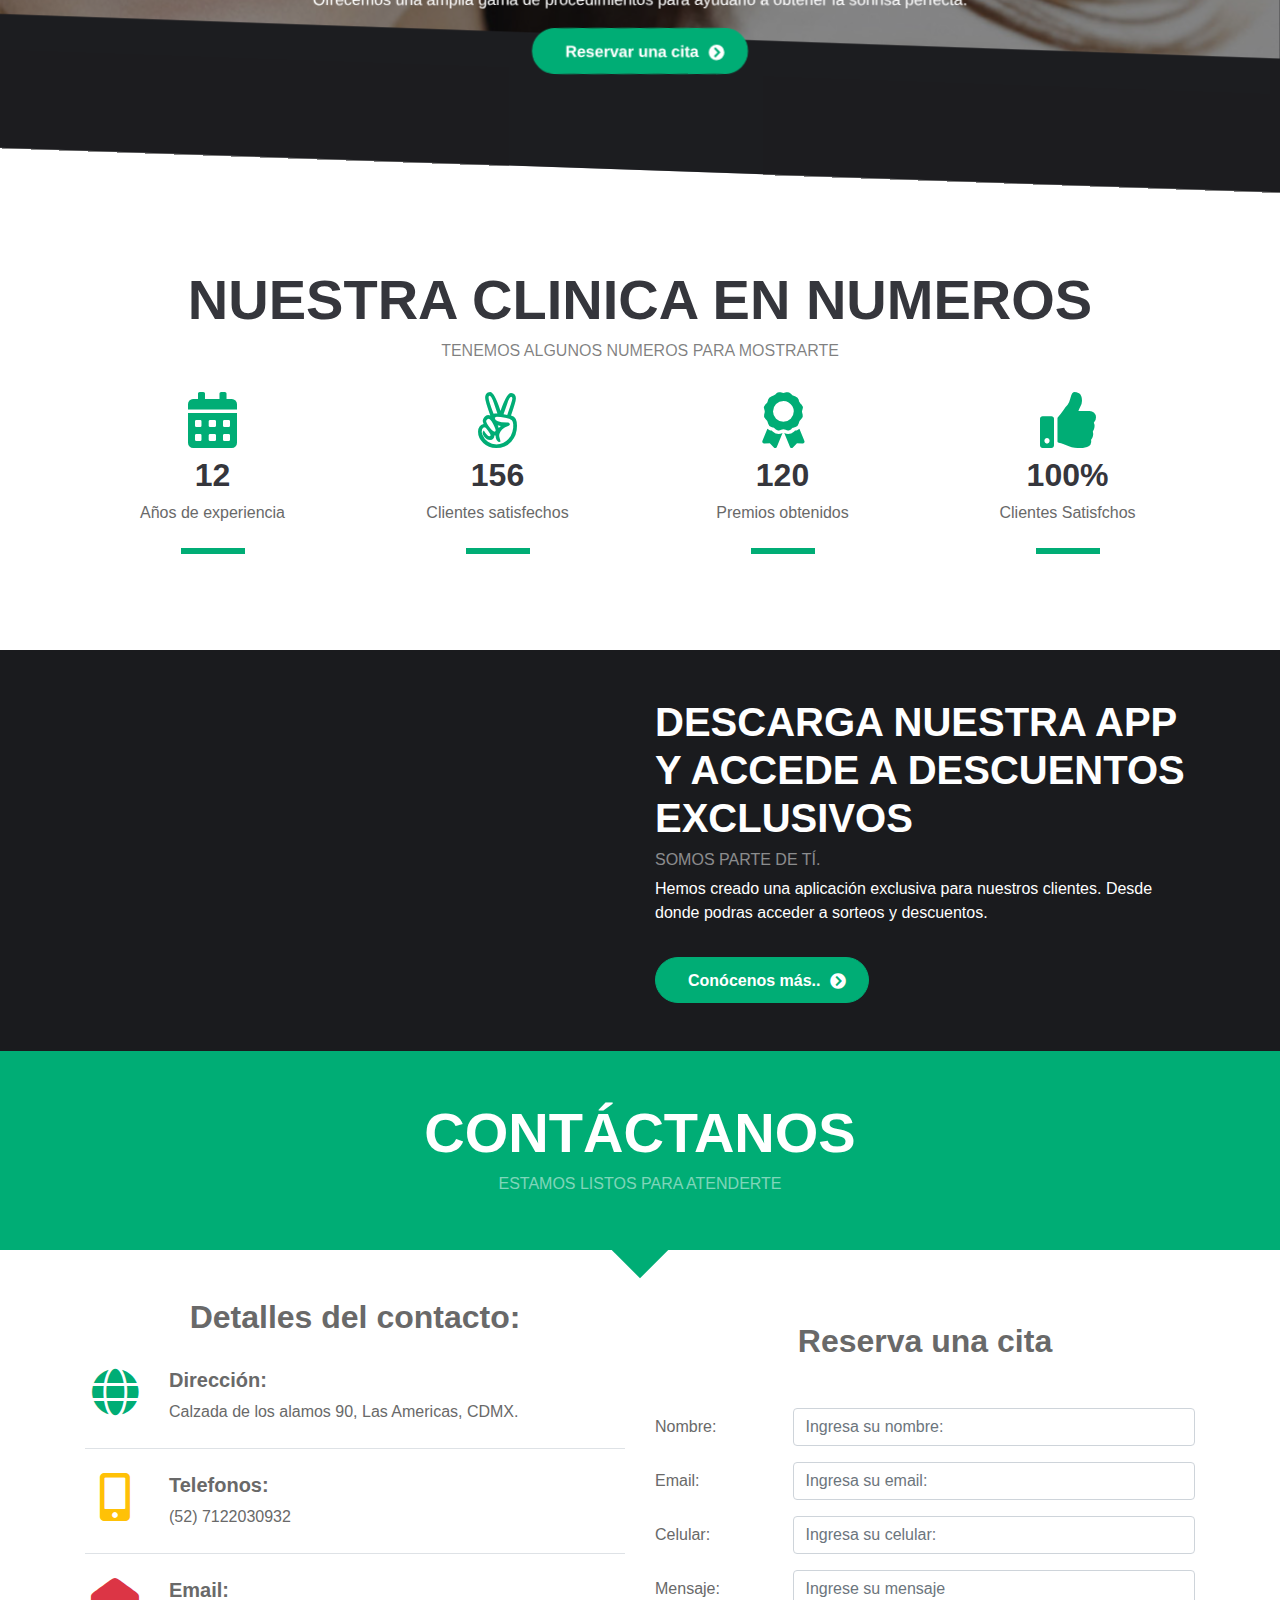
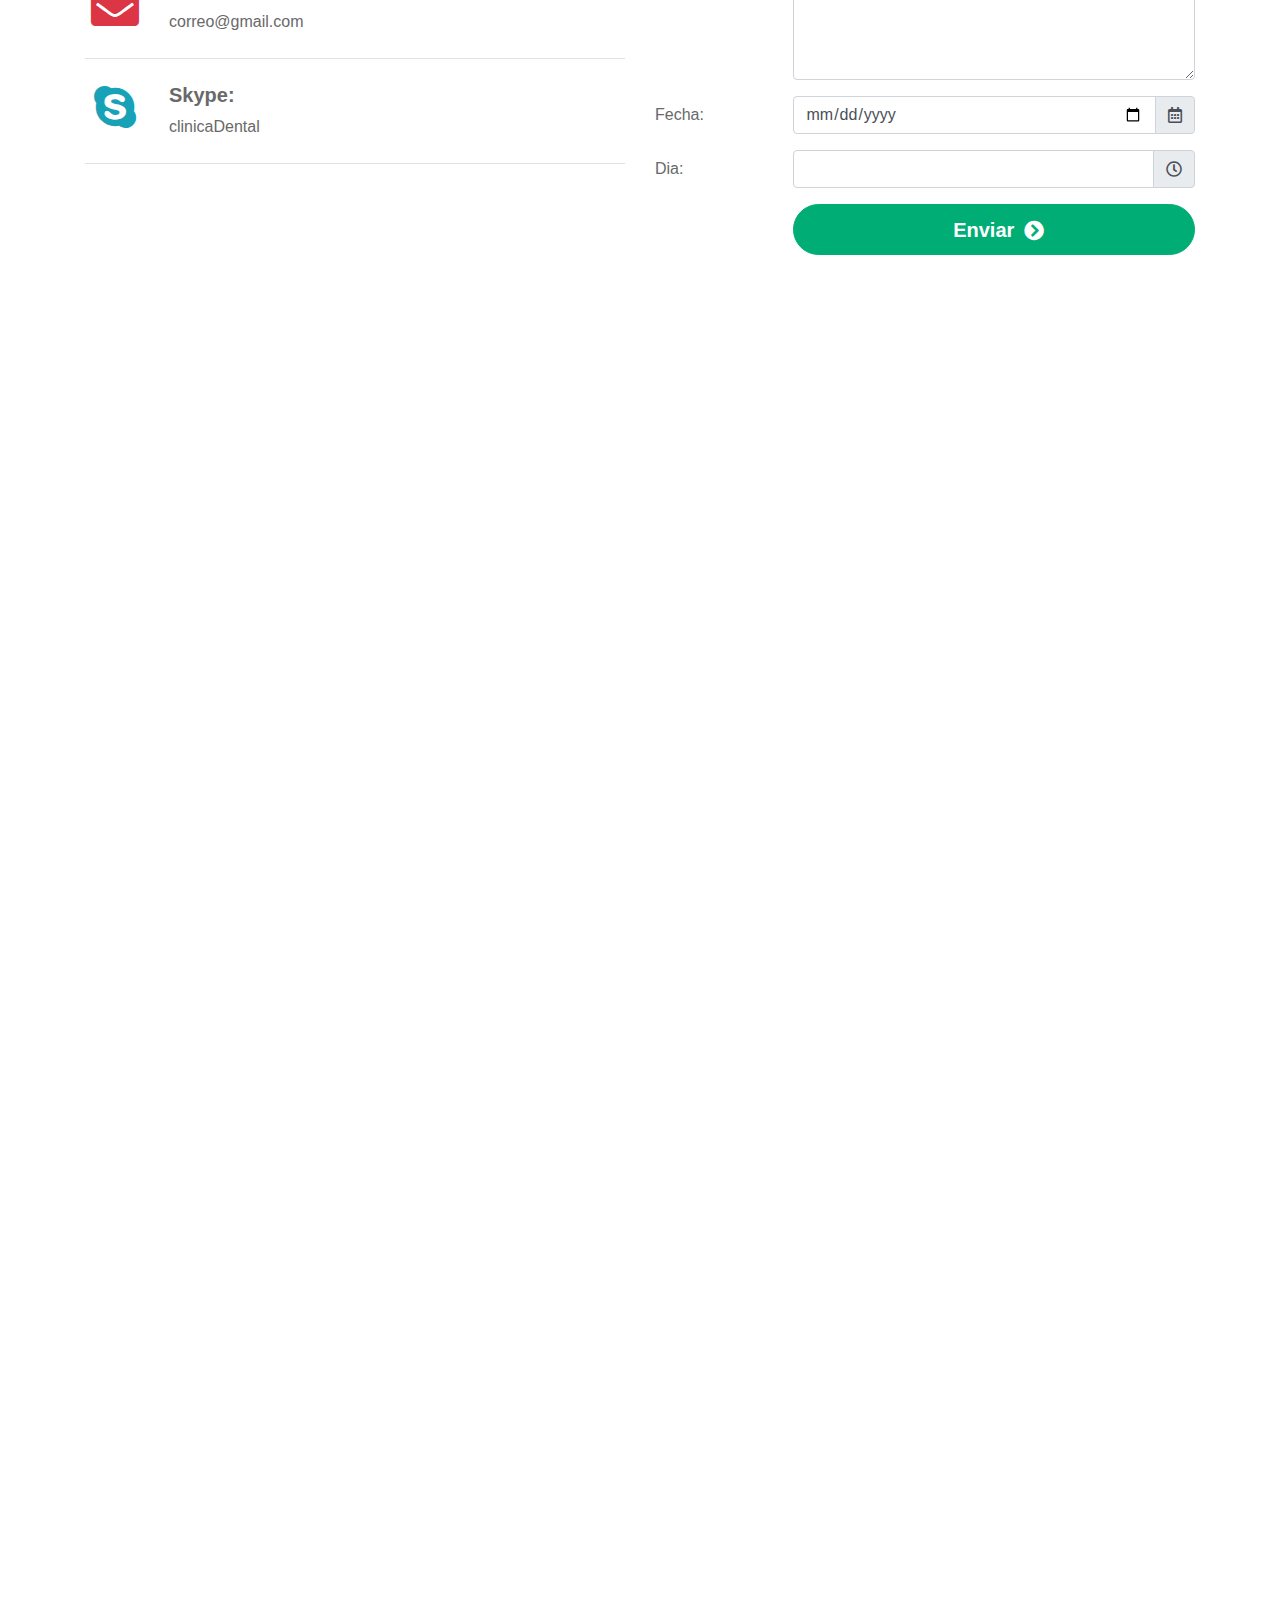
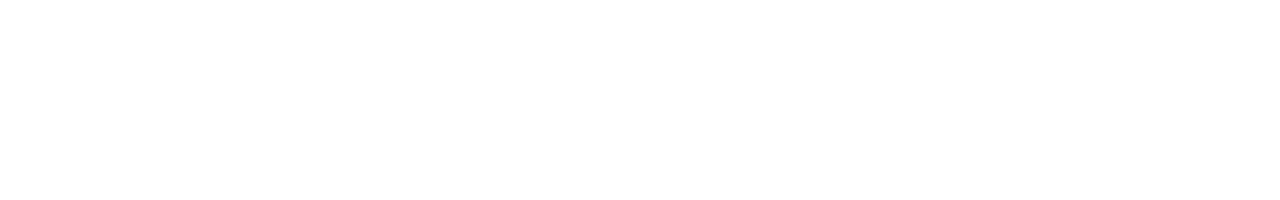
==== commit ed560cd7: "Creando la seccion Reserva una cita. Parte 1: Creando los campos del formulario" ====
--- a/index.html
+++ b/index.html
@@ -279,7 +279,68 @@
             </ul>
           </div>
 
-          <div class="col-12 col-lg-6">Columna 2</div>
+          <div class="col-12 col-lg-6 pt-4">
+            <h2 class="font-weight-bold text-center mb-5">Reserva una cita</h2>
+            <form action="#" id="mi-formilario">
+
+              <div class="form-group form-row">
+                <label for="nombre" class="col-form-label col-12 col-md-3">Nombre:</label>
+                <div class="col-12 col-md-9">
+                  <input type="text" class="form-control" name="nombre" id="nombre" placeholder="Ingresa su nombre:" required>
+                </div>
+              </div>
+              <div class="form-group form-row">
+                <label for="email" class="col-form-label col-12 col-md-3">Email:</label>
+                <div class="col-12 col-md-9">
+                  <input type="text" class="form-control" name="email" id="email" placeholder="Ingresa su email:" required>
+                </div>
+              </div>
+              <div class="form-group form-row">
+                <label for="celular" class="col-form-label col-12 col-md-3">Celular:</label>
+                <div class="col-12 col-md-9">
+                  <input type="number" class="form-control" name="celular" id="celular" placeholder="Ingresa su celular:" required>
+                </div>
+              </div>
+              <div class="form-group form-row">
+                <label for="mensaje" class="col-form-label col-12 col-md-3">Mensaje:</label>
+                <div class="col-12 col-md-9">
+                  <textarea name="mensaje" id="mensaje" rows="4" class="form-control" placeholder="Ingrese su mensaje" required></textarea>
+                </div>
+              </div>
+              <div class="form-group form-row">
+                <label for="fecha-cita" class="col-form-label col-12 col-md-3">Fecha:</label>
+                <div class="col-12 col-md-9">
+                  <div class="input-group">
+                    <input type="date" id="fecha-cita" name="fecha-cita" class="form-control">
+                    <div class="input-group-append">
+                      <span class="input-group-text">
+                        <i class="far fa-calendar-alt"></i>
+                      </span>
+                    </div>
+                  </div>
+                </div>
+              </div>
+              <div class="form-group form-row">
+                <label for="dia-cita" class="col-form-label col-12 col-md-3">Dia:</label>
+                <div class="col-12 col-md-9">
+                  <div class="input-group">
+                    <input type="text" id="dia-cita" name="dia-cita" class="form-control">
+                    <div class="input-group-append">
+                      <span class="input-group-text">
+                        <i class="far fa-clock"></i>
+                      </span>
+                    </div>
+                  </div>
+                </div>
+              </div>
+              <div class="form-group form-row">
+                <div class="col-12 col-md-9 offset-md-3">
+                  <button type="submit" class="btn btn-primary btn-block btn-lg">Enviar</button>
+                </div>
+              </div>
+
+            </form>
+          </div>
 
         </div>
       </div>
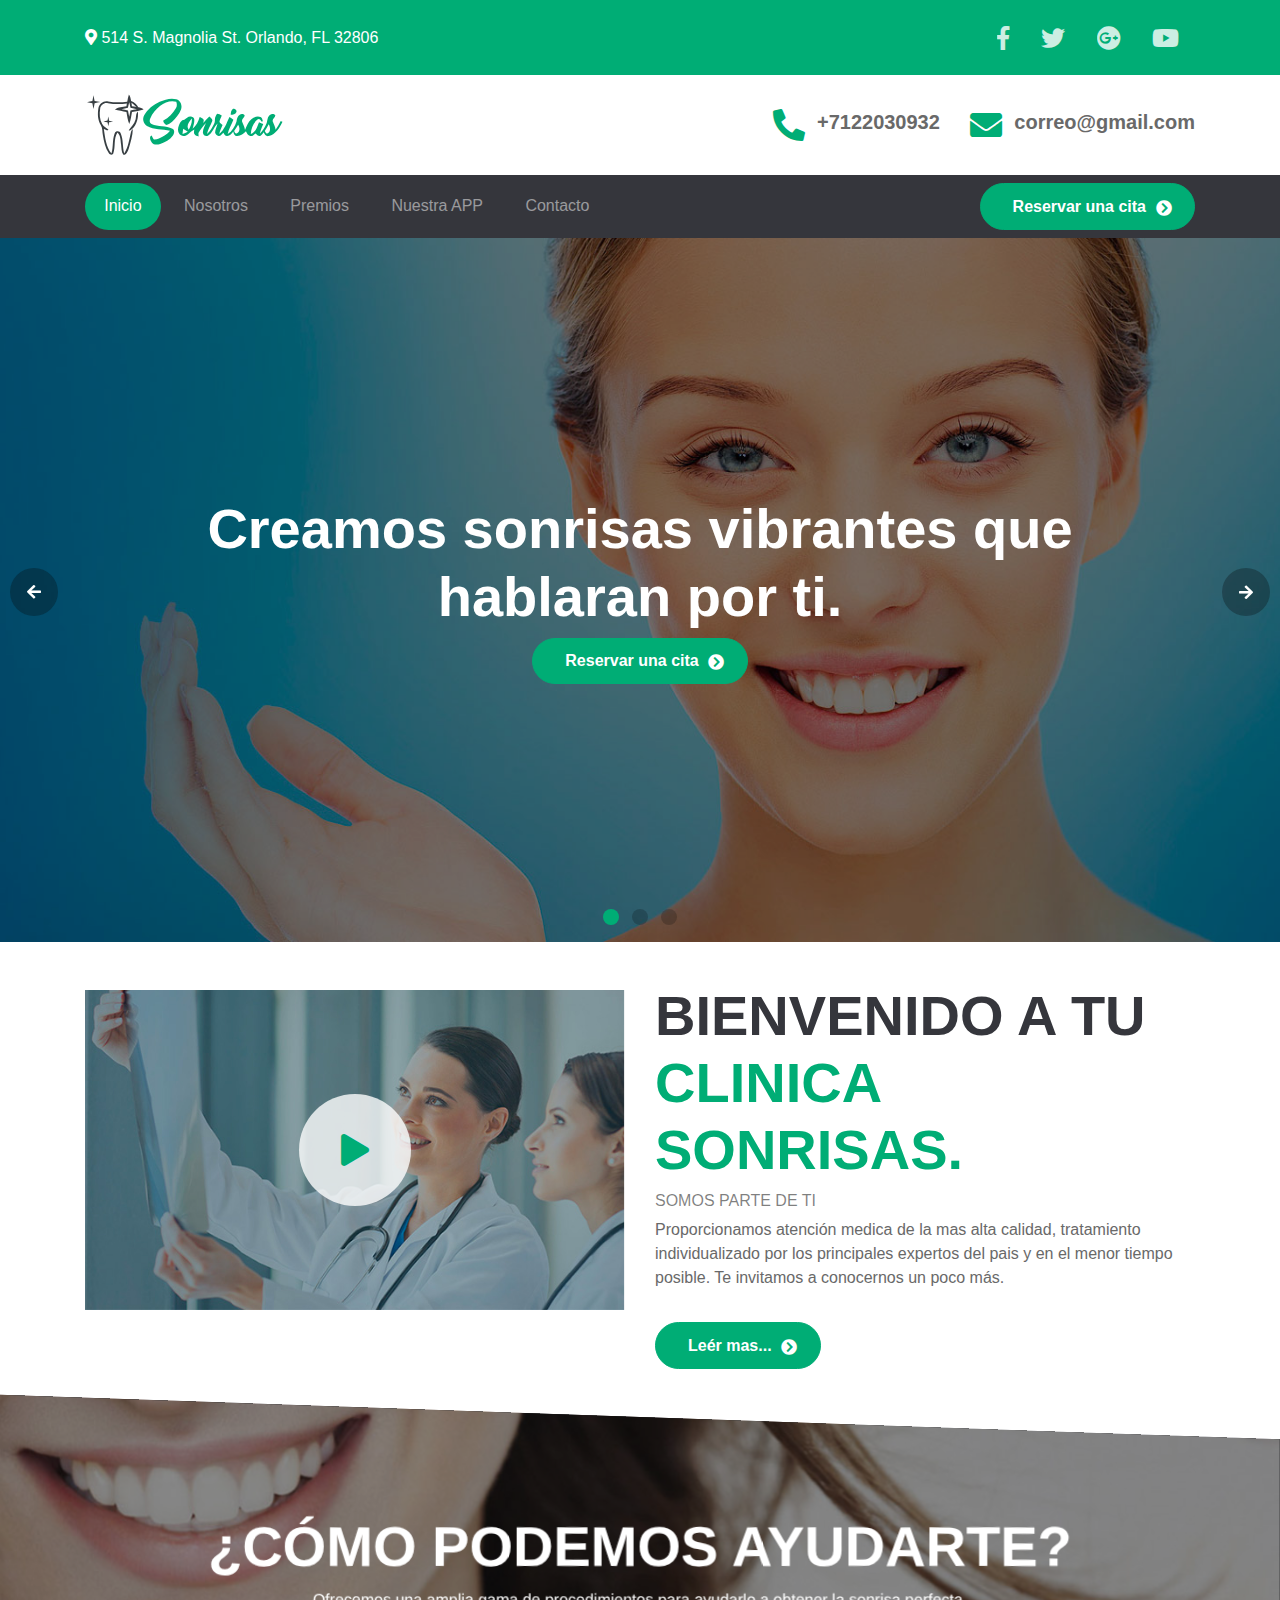
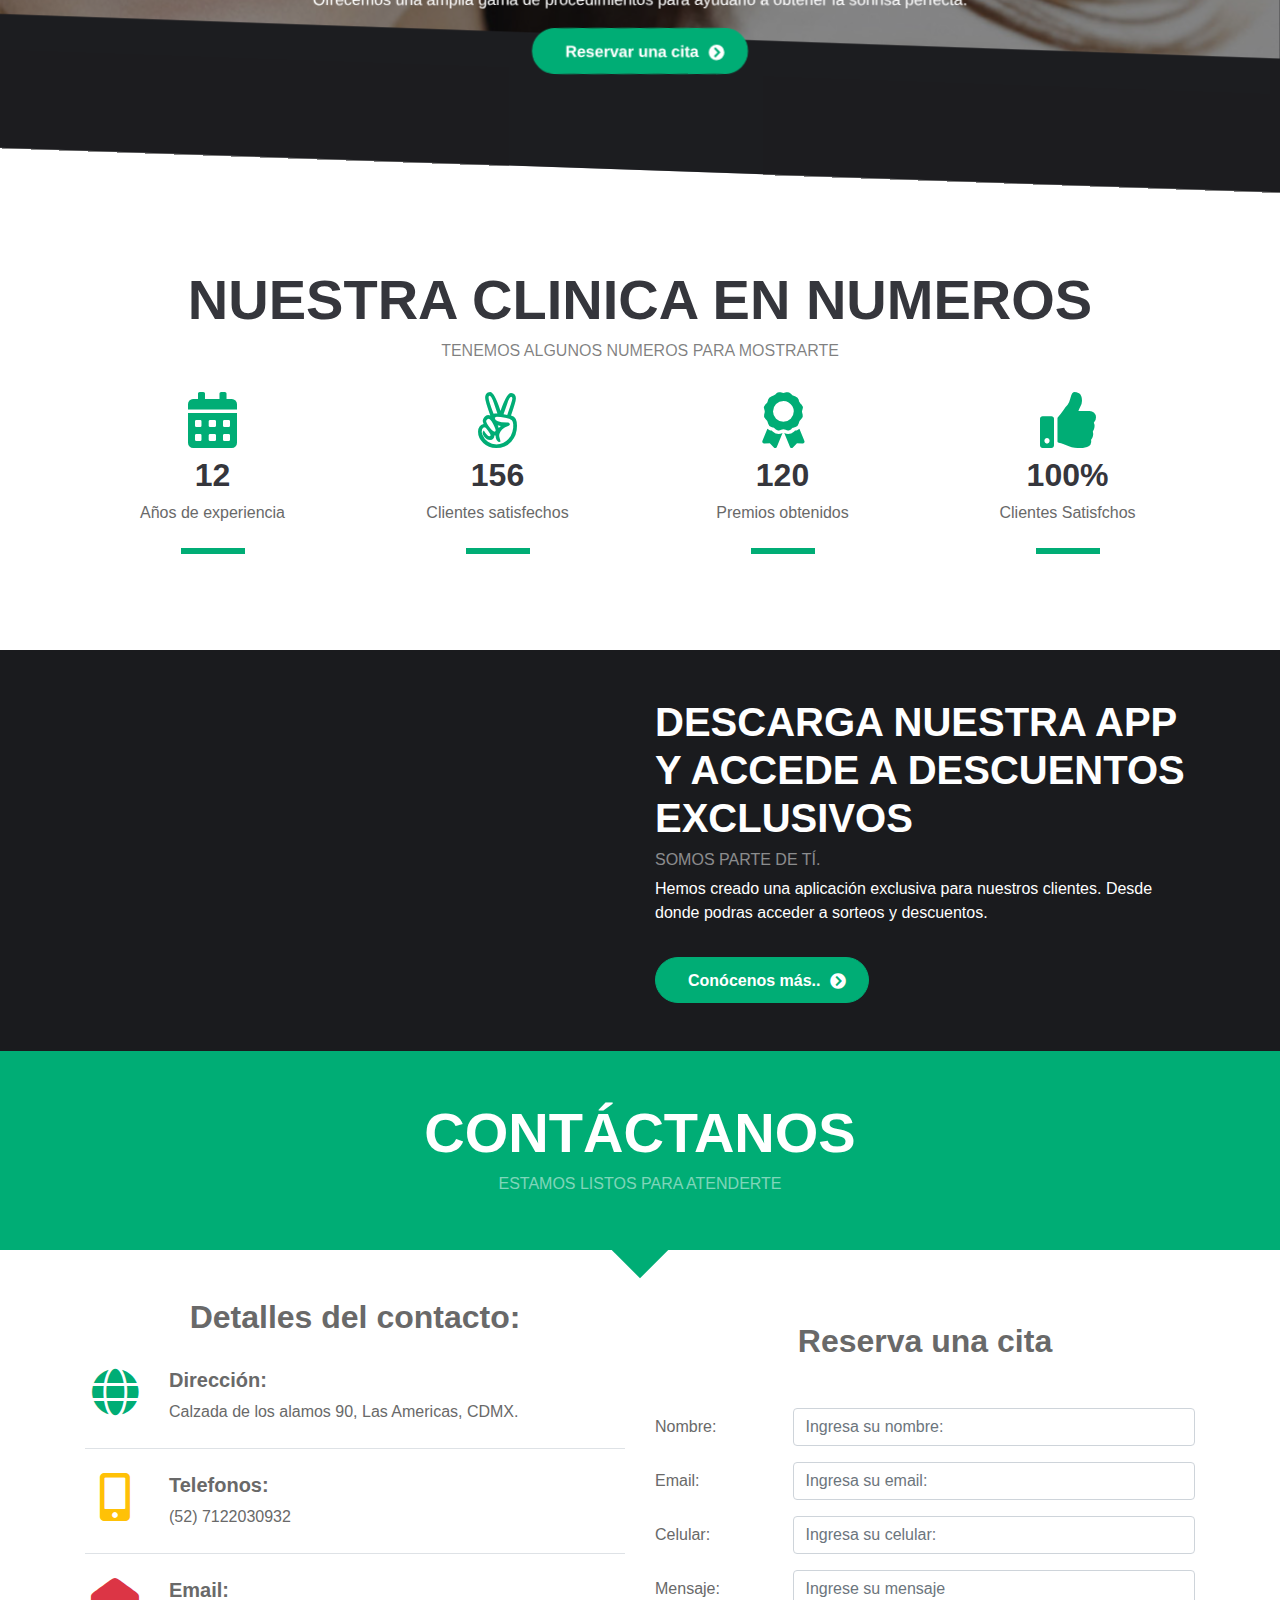
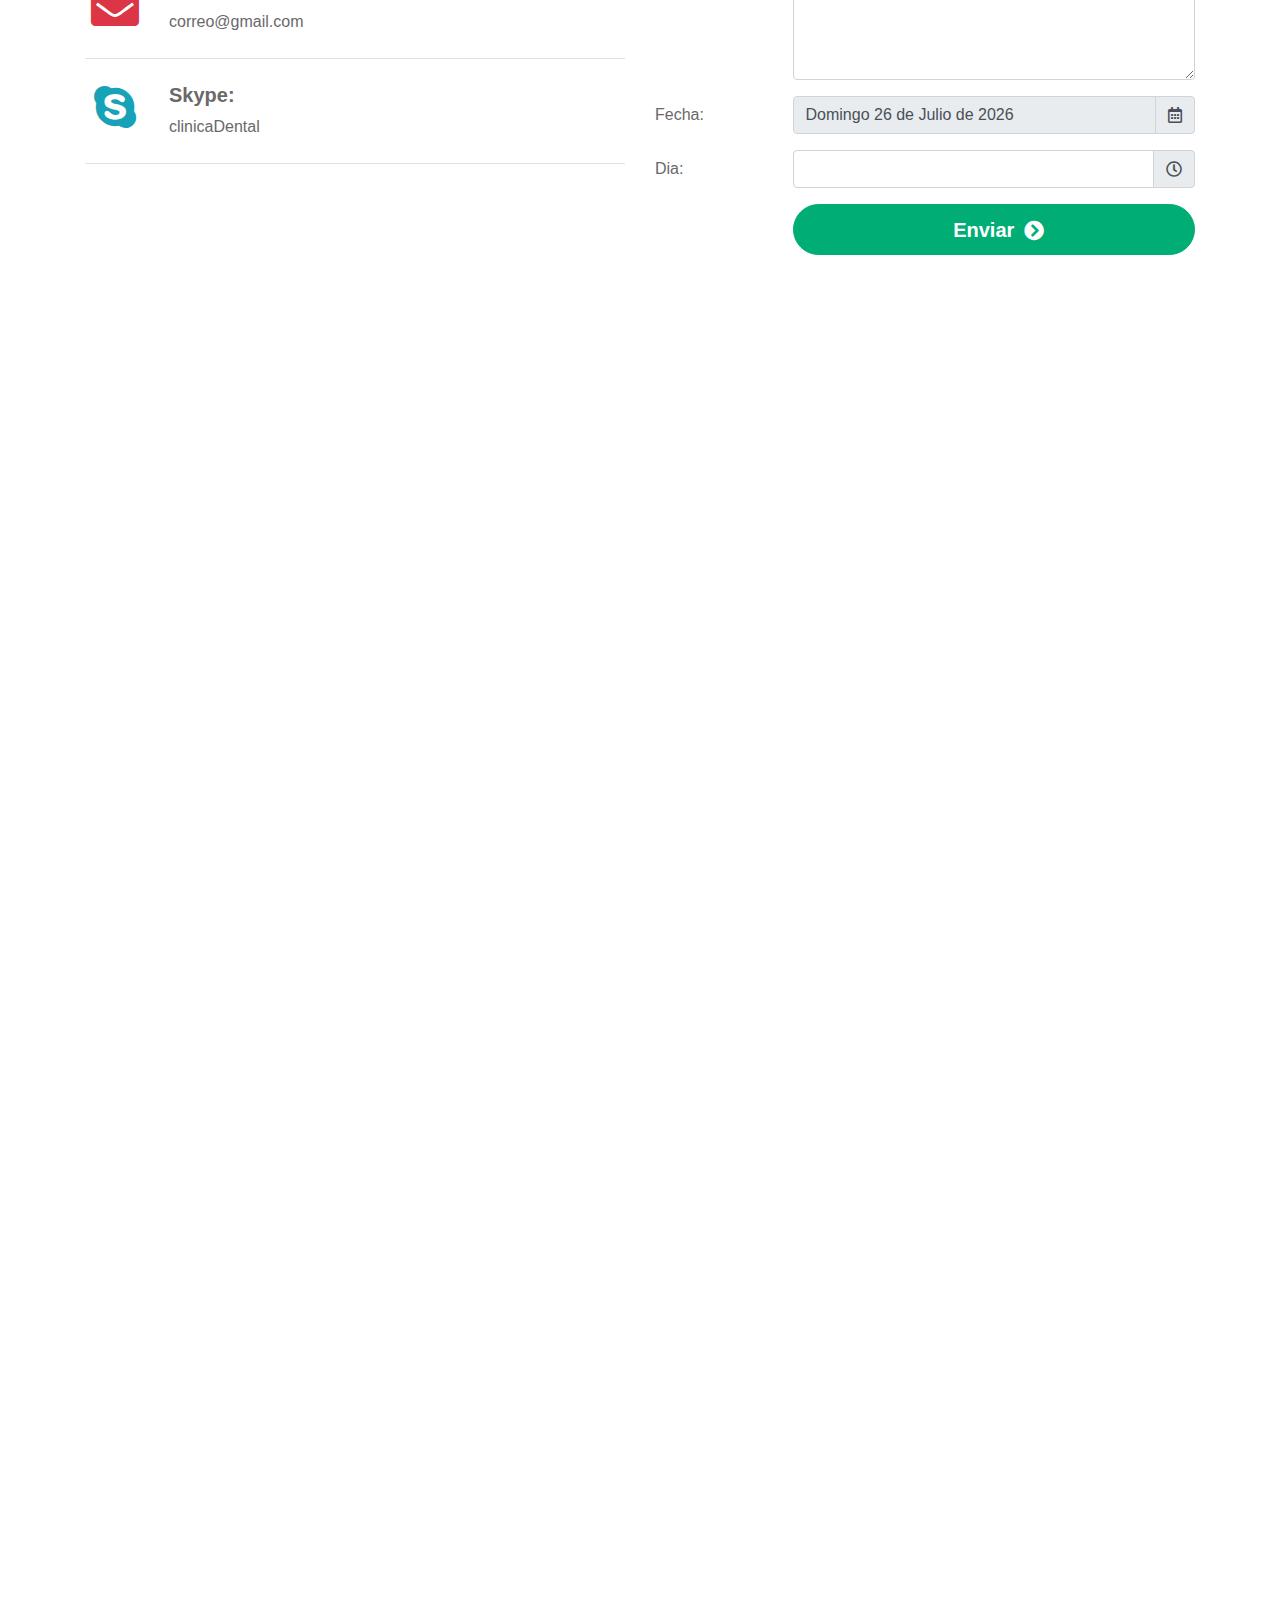
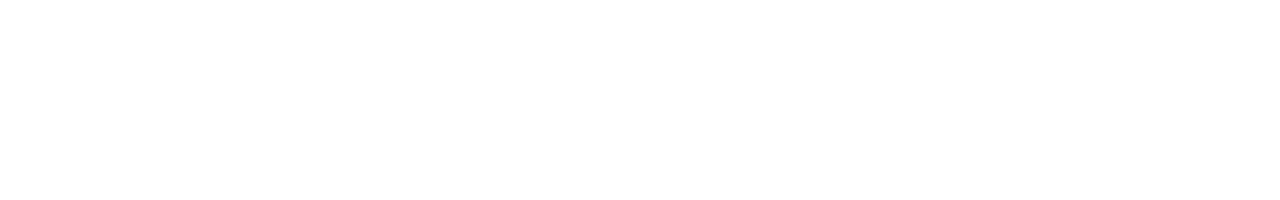
==== commit f9e3f121: "Creando la seccion Reserva una cita. Parte 2: Creando el selector de fecha con datepicket" ====
--- a/index.html
+++ b/index.html
@@ -17,6 +17,10 @@
     <link rel="stylesheet" href="css/venobox.css">
     <!-- Carga del CSS de jarallax -->
     <link rel="stylesheet" href="css/jarallax.css">
+    <!-- Carga de css de pickadate.js -->
+    <link rel="stylesheet" href="js/pickadate.js/themes/default.css">
+    <!-- Carga de css de date picker -->
+    <link rel="stylesheet" href="js/pickadate.js/themes/default.date.css">
     
     <!-- Carga de css personalizado -->
     <link rel="stylesheet" href="css/estilos.css">
@@ -311,12 +315,12 @@
                 <label for="fecha-cita" class="col-form-label col-12 col-md-3">Fecha:</label>
                 <div class="col-12 col-md-9">
                   <div class="input-group">
-                    <input type="date" id="fecha-cita" name="fecha-cita" class="form-control">
-                    <div class="input-group-append">
+                    <input type="date" id="fecha-cita" name="fecha-cita" class="form-control datepicker">
+                    <label class="input-group-append input-group-cita" for="fecha-cita">
                       <span class="input-group-text">
                         <i class="far fa-calendar-alt"></i>
                       </span>
-                    </div>
+                    </label>
                   </div>
                 </div>
               </div>
@@ -362,6 +366,13 @@
     <script src="js/jquery.waypoints.min.js"></script>
     <!-- Carga de Jquery.counterUp -->
     <script src="js/jquery.counterup.min.js"></script>
+    <!-- Carga de picker.js  crea el selector para fecha y hora-->
+    <script src="js/pickadate.js/picker.js"></script>
+    <!-- Carga de picker.date.js  crea el selector para fecha-->
+    <script src="js/pickadate.js/picker.date.js"></script>
+
+    
+    
     <!-- Archivo para configurar e iniciar las funciones de los scripts -->
     <script src="js/mis-scripts.js"></script>
   </body>
--- a/js/pickadate.js/themes/default.css
+++ b/js/pickadate.js/themes/default.css
@@ -0,0 +1,4 @@
+.picker{font-size:16px;text-align:left;line-height:1.2;color:#000;position:absolute;z-index:10000;-webkit-user-select:none;-moz-user-select:none;-ms-user-select:none;user-select:none;outline:0}.picker__input{cursor:default}.picker__input.picker__input--active{border-color:#0089ec}.picker__holder{width:100%;overflow-y:auto;-webkit-overflow-scrolling:touch;position:fixed;transition:background .15s ease-out,transform 0s .15s;-webkit-backface-visibility:hidden}/*!
+ * Default mobile-first, responsive styling for pickadate.js
+ * Demo: http://amsul.github.io/pickadate.js
+ */.picker__frame,.picker__holder{top:0;bottom:0;left:0;right:0;-ms-transform:translateY(100%);transform:translateY(100%)}.picker__frame{position:absolute;margin:0 auto;min-width:256px;max-width:666px;width:100%;-ms-filter:"progid:DXImageTransform.Microsoft.Alpha(Opacity=0)";filter:alpha(opacity=0);-moz-opacity:0;opacity:0;transition:all .15s ease-out}.picker__wrap{display:table;width:100%;height:100%}@media (min-height:33.875em){.picker__frame{overflow:visible;top:auto;bottom:-100%;max-height:80%}.picker__wrap{display:block}}.picker__box{background:#fff;display:table-cell;vertical-align:middle}@media (min-height:26.5em){.picker__box{font-size:1.25em}}@media (min-height:33.875em){.picker__box{display:block;font-size:1.33em;border:1px solid #777;border-top-color:#898989;border-bottom-width:0;border-radius:5px 5px 0 0;box-shadow:0 12px 36px 16px rgba(0,0,0,.24)}.picker--opened .picker__frame{top:auto;bottom:0}}@media (min-height:40.125em){.picker__frame{margin-bottom:7.5%}.picker__box{font-size:1.5em;border-bottom-width:1px;border-radius:5px}}.picker--opened .picker__holder{-ms-transform:translateY(0);transform:translateY(0);zoom:1;background:rgba(0,0,0,.32);transition:background .15s ease-out}.picker--opened .picker__frame{-ms-transform:translateY(0);transform:translateY(0);-ms-filter:"progid:DXImageTransform.Microsoft.Alpha(Opacity=100)";filter:alpha(opacity=100);-moz-opacity:1;opacity:1}--- a/js/pickadate.js/themes/default.date.css
+++ b/js/pickadate.js/themes/default.date.css
@@ -0,0 +1 @@
+.picker__footer,.picker__header,.picker__table{text-align:center}.picker__box{padding:0 1em}.picker__header{position:relative;margin-top:.75em}.picker__month,.picker__year{font-weight:500;display:inline-block;margin-left:.25em;margin-right:.25em}.picker__year{color:#999;font-size:.8em;font-style:italic}.picker__select--month,.picker__select--year{border:1px solid #b7b7b7;height:2em;padding:.5em;margin-left:.25em;margin-right:.25em}.picker__select--month{width:35%}.picker__select--year{width:22.5%}.picker__select--month:focus,.picker__select--year:focus{border-color:#0089ec}.picker__nav--next,.picker__nav--prev{position:absolute;padding:.5em 1.25em;width:1em;height:1em;box-sizing:content-box;top:-.25em}.picker__nav--prev{left:-1em;padding-right:1.25em}.picker__nav--next{right:-1em;padding-left:1.25em}@media (min-width:24.5em){.picker__select--month,.picker__select--year{margin-top:-.5em}.picker__nav--next,.picker__nav--prev{top:-.33em}.picker__nav--prev{padding-right:1.5em}.picker__nav--next{padding-left:1.5em}}.picker__nav--next:before,.picker__nav--prev:before{content:" ";border-top:.5em solid transparent;border-bottom:.5em solid transparent;border-right:.75em solid #000;width:0;height:0;display:block;margin:0 auto}.picker__nav--next:before{border-right:0;border-left:.75em solid #000}.picker__nav--next:hover,.picker__nav--prev:hover{cursor:pointer;color:#000;background:#b1dcfb}.picker__nav--disabled,.picker__nav--disabled:before,.picker__nav--disabled:before:hover,.picker__nav--disabled:hover{cursor:default;background:0 0;border-right-color:#f5f5f5;border-left-color:#f5f5f5}.picker__table{border-collapse:collapse;border-spacing:0;table-layout:fixed;font-size:inherit;width:100%;margin-top:.75em;margin-bottom:.5em}@media (min-height:33.875em){.picker__table{margin-bottom:.75em}}.picker__table td{margin:0;padding:0}.picker__weekday{width:14.285714286%;font-size:.75em;padding-bottom:.25em;color:#999;font-weight:500}@media (min-height:33.875em){.picker__weekday{padding-bottom:.5em}}.picker__day{padding:.3125em 0;font-weight:200;border:1px solid transparent}.picker__day--today{position:relative}.picker__day--today:before{content:" ";position:absolute;top:2px;right:2px;width:0;height:0;border-top:.5em solid #0059bc;border-left:.5em solid transparent}.picker__day--disabled:before{border-top-color:#aaa}.picker__day--outfocus{color:#ddd}.picker--focused .picker__day--highlighted,.picker__day--highlighted:hover,.picker__day--infocus:hover,.picker__day--outfocus:hover{cursor:pointer;color:#000;background:#b1dcfb}.picker__day--highlighted{border-color:#0089ec}.picker--focused .picker__day--selected,.picker__day--selected,.picker__day--selected:hover{background:#0089ec;color:#fff}.picker--focused .picker__day--disabled,.picker__day--disabled,.picker__day--disabled:hover{background:#f5f5f5;border-color:#f5f5f5;color:#ddd;cursor:default}.picker__day--highlighted.picker__day--disabled,.picker__day--highlighted.picker__day--disabled:hover{background:#bbb}.picker__button--clear,.picker__button--close,.picker__button--today{border:1px solid #fff;background:#fff;font-size:.8em;padding:.66em 0;font-weight:700;width:33%;display:inline-block;vertical-align:bottom}.picker__button--clear:hover,.picker__button--close:hover,.picker__button--today:hover{cursor:pointer;color:#000;background:#b1dcfb;border-bottom-color:#b1dcfb}.picker__button--clear:focus,.picker__button--close:focus,.picker__button--today:focus{background:#b1dcfb;border-color:#0089ec;outline:0}.picker__button--clear:before,.picker__button--close:before,.picker__button--today:before{position:relative;display:inline-block;height:0}.picker__button--clear:before,.picker__button--today:before{content:" ";margin-right:.45em}.picker__button--today:before{top:-.05em;width:0;border-top:.66em solid #0059bc;border-left:.66em solid transparent}.picker__button--clear:before{top:-.25em;width:.66em;border-top:3px solid #e20}.picker__button--close:before{content:"\D7";top:-.1em;vertical-align:top;font-size:1.1em;margin-right:.35em;color:#777}.picker__button--today[disabled],.picker__button--today[disabled]:hover{background:#f5f5f5;border-color:#f5f5f5;color:#ddd;cursor:default}.picker__button--today[disabled]:before{border-top-color:#aaa}--- a/css/estilos.css
+++ b/css/estilos.css
@@ -342,6 +342,10 @@
   -webkit-transform: translateX(-50%) translateY(50%) rotate(45deg);
           transform: translateX(-50%) translateY(50%) rotate(45deg); }
 
+.input-group-cita {
+  margin-bottom: 0;
+  cursor: pointer; }
+
 /* ----------------------------------------------
 MEDIAS QUERIES
 -----------------------------------------------*/
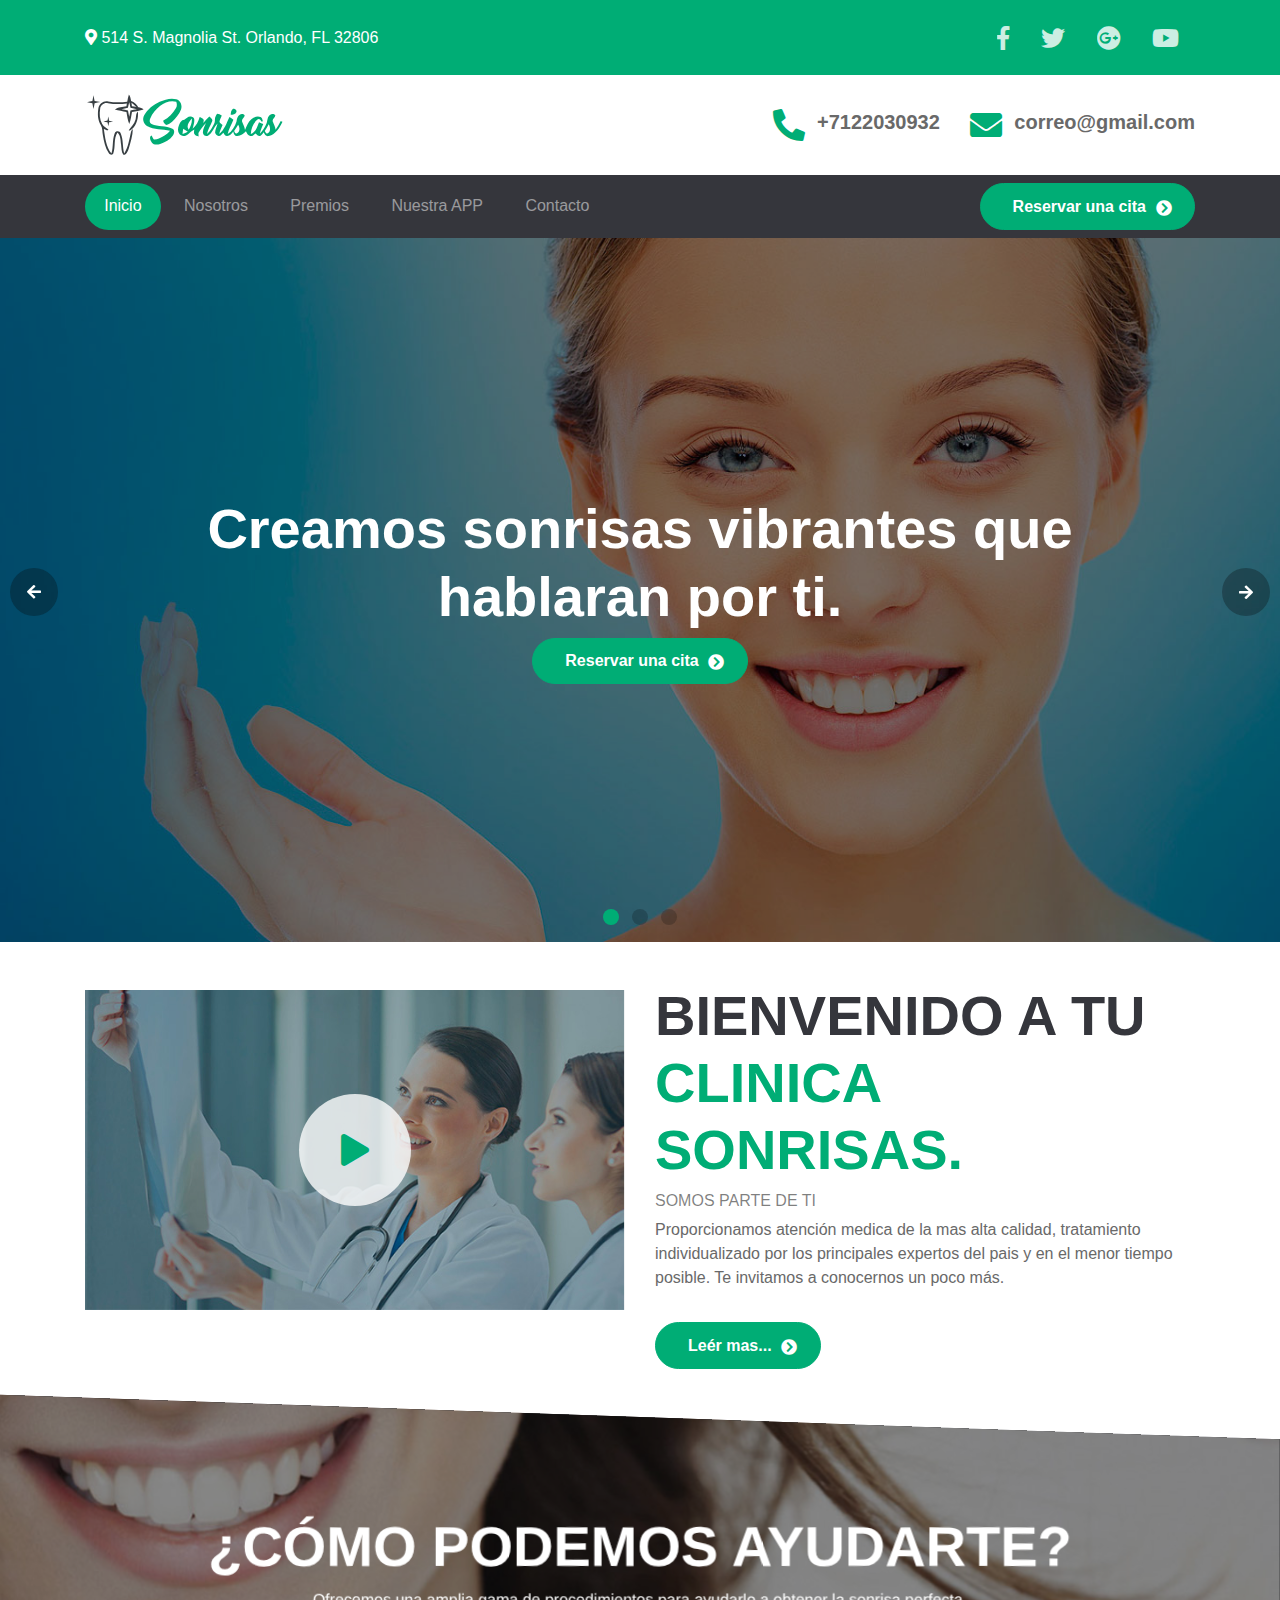
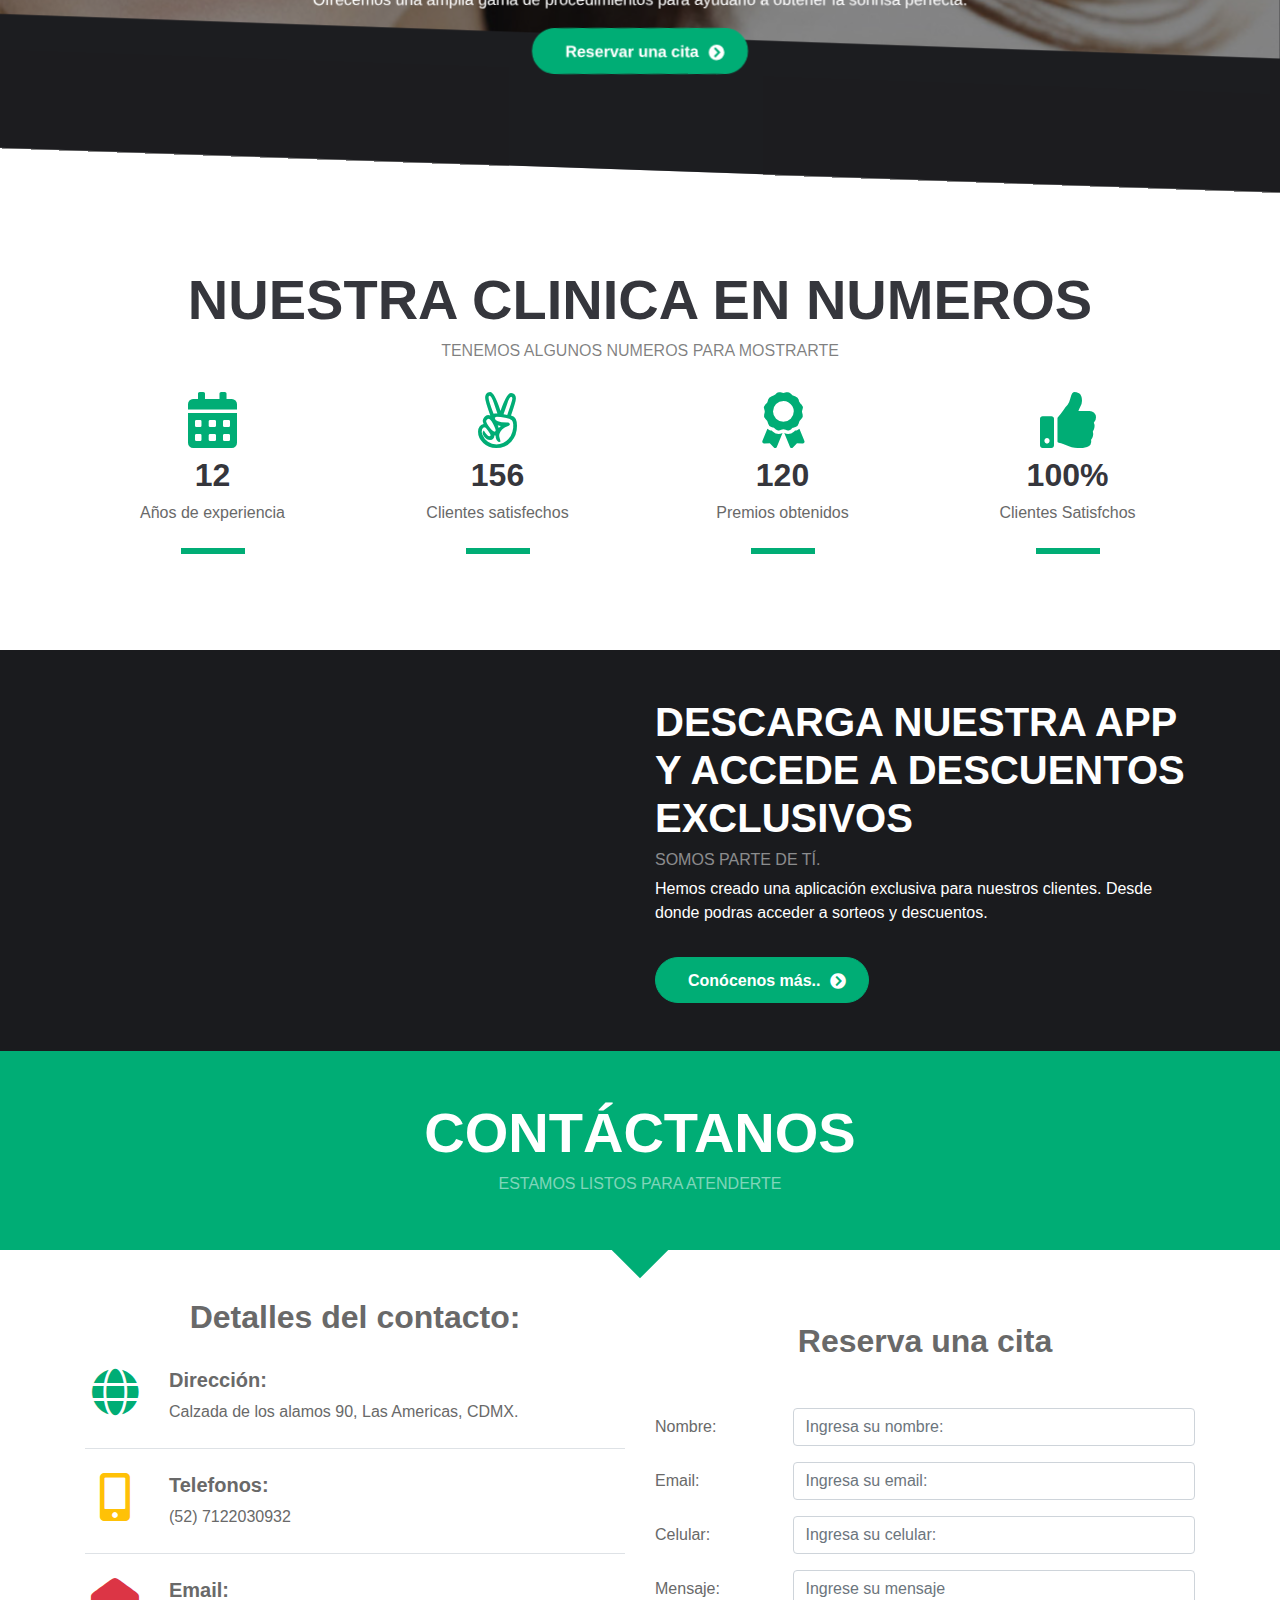
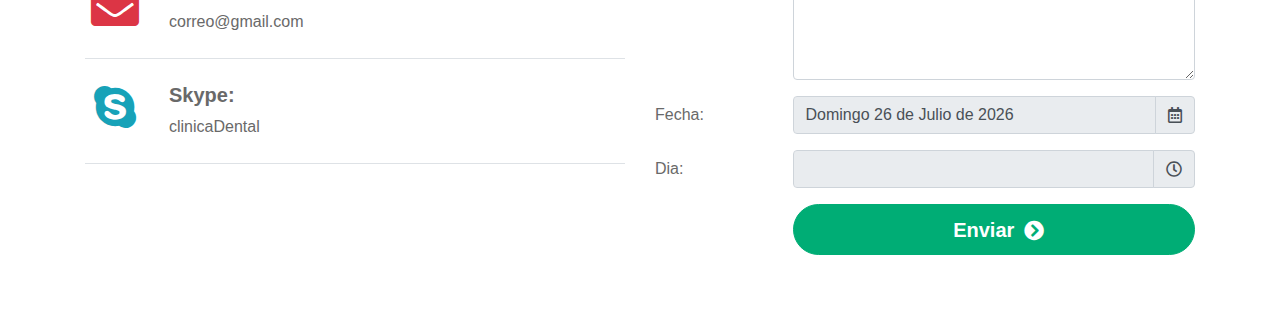
==== commit 5188a77a: "Creando la seccion Reserva una cita. Parte 3: Configurando el selector de hora y personalizando los " ====
--- a/index.html
+++ b/index.html
@@ -21,6 +21,8 @@
     <link rel="stylesheet" href="js/pickadate.js/themes/default.css">
     <!-- Carga de css de date picker -->
     <link rel="stylesheet" href="js/pickadate.js/themes/default.date.css">
+    <!-- Carga de css de time picker -->
+    <link rel="stylesheet" href="js/pickadate.js/themes/default.time.css">
     
     <!-- Carga de css personalizado -->
     <link rel="stylesheet" href="css/estilos.css">
@@ -328,12 +330,12 @@
                 <label for="dia-cita" class="col-form-label col-12 col-md-3">Dia:</label>
                 <div class="col-12 col-md-9">
                   <div class="input-group">
-                    <input type="text" id="dia-cita" name="dia-cita" class="form-control">
-                    <div class="input-group-append">
+                    <input type="text" id="dia-cita" name="dia-cita" class="form-control timepicker">
+                    <label class="input-group-append input-group-cita" for="dia-cita">
                       <span class="input-group-text">
                         <i class="far fa-clock"></i>
                       </span>
-                    </div>
+                    </label>
                   </div>
                 </div>
               </div>
@@ -370,6 +372,8 @@
     <script src="js/pickadate.js/picker.js"></script>
     <!-- Carga de picker.date.js  crea el selector para fecha-->
     <script src="js/pickadate.js/picker.date.js"></script>
+    <!-- Carga de picker.time.js  crea el selector para fecha-->
+    <script src="js/pickadate.js/picker.time.js"></script>
 
     
     
--- a/js/pickadate.js/themes/default.time.css
+++ b/js/pickadate.js/themes/default.time.css
@@ -0,0 +1 @@
+.picker__list{list-style:none;padding:.75em 0 4.2em;margin:0}.picker__list-item{border-bottom:1px solid #ddd;border-top:1px solid #ddd;margin-bottom:-1px;position:relative;background:#fff;padding:.75em 1.25em}.picker__list-item--highlighted,.picker__list-item:hover{border-color:#0089ec;z-index:10}.picker--focused .picker__list-item--highlighted,.picker__list-item--highlighted:hover,.picker__list-item:hover{cursor:pointer;color:#000;background:#b1dcfb}@media (min-height:46.75em){.picker__list-item{padding:.5em 1em}}.picker--focused .picker__list-item--selected,.picker__list-item--selected,.picker__list-item--selected:hover{background:#0089ec;color:#fff;z-index:10}.picker--focused .picker__list-item--disabled,.picker__list-item--disabled,.picker__list-item--disabled:hover{background:#f5f5f5;color:#ddd;cursor:default;border-color:#ddd;z-index:auto}.picker--time .picker__button--clear{display:block;width:80%;margin:1em auto 0;padding:1em 1.25em;background:0 0;border:0;font-weight:500;font-size:.67em;text-align:center;text-transform:uppercase;color:#666}.picker--time .picker__button--clear:focus,.picker--time .picker__button--clear:hover{background:#e20;border-color:#e20;cursor:pointer;color:#fff;outline:0}.picker--time .picker__button--clear:before{top:-.25em;color:#666;font-size:1.25em;font-weight:700}.picker--time .picker__button--clear:focus:before,.picker--time .picker__button--clear:hover:before{color:#fff;border-color:#fff}.picker--time .picker__frame{min-width:256px;max-width:320px}.picker--time .picker__box{font-size:1em;background:#f2f2f2;padding:0}@media (min-height:40.125em){.picker--time .picker__box{margin-bottom:5em}}--- a/css/estilos.css
+++ b/css/estilos.css
@@ -6,8 +6,7 @@
 
 body {
   font-family: 'Arial';
-  color: #696969;
-  height: 5000px; }
+  color: #696969; }
 
 /*---------------------------------------
 2. Estilos generales de botones
@@ -347,6 +346,45 @@
   cursor: pointer; }
 
 /* ----------------------------------------------
+Personalizando el selector de fecha
+-----------------------------------------------*/
+.picker__box {
+  border: 5px solid #00ad75; }
+
+.picker--focused .picker__day--selected, .picker__day--selected, .picker__day--selected:hover {
+  background: #00ad75;
+  color: #fff; }
+
+.picker__day--today:before {
+  border-top: .5em solid white; }
+
+.picker__select--month, .picker__select--year {
+  margin-top: -.5em;
+  padding: 0 .5rem;
+  border-radius: .5rem; }
+
+.picker--focused .picker__list-item--highlighted, .picker__list-item--highlighted:hover, .picker__list-item:hover {
+  background: #00ad75; }
+
+.picker__list-item--highlighted, .picker__list-item:hover {
+  border-color: #007a53; }
+
+.picker__list {
+  padding: .5rem 0; }
+
+.picker--time .picker__button--clear {
+  color: #fff;
+  background: #d44424;
+  border-radius: 0.5rem;
+  -webkit-transition: all .5s ease;
+  transition: all .5s ease; }
+
+.picker__button--clear:before {
+  width: 0;
+  border-top: 0 solid #e20;
+  display: none; }
+
+/* ----------------------------------------------
 MEDIAS QUERIES
 -----------------------------------------------*/
 @media (min-width: 768px) {
